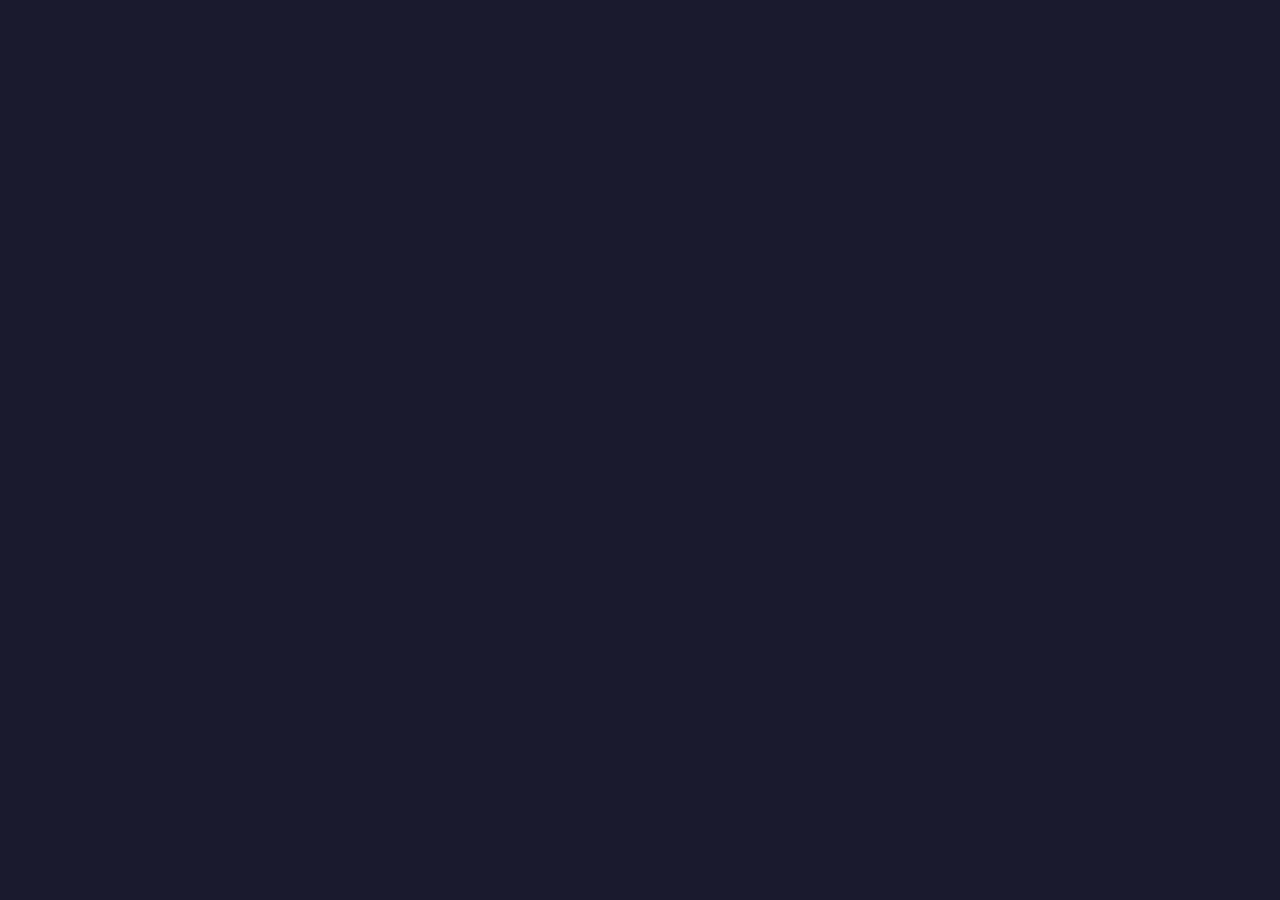
==== index.html @ 7ee39b15 "‘2026年10月20日更新'" ====
<!DOCTYPE html>
<html lang="en">
<head>
  <meta charset="UTF-8">
  <meta name="viewport" content="width=device-width, initial-scale=1.0">
  <link rel="icon" href="/webEditor/MoEditor.svg">
  <title>Model Editor</title>
  <style>
  body {
      padding: 0;
      margin: 0;
      position: relative;
      background: #1a1a2e;
  }
  #app {
      height:100vh;

  }

  #viewports, #three {
      width: 100%;
      position: absolute;
      top: 0;
      left: 0;
  }
  #three {
      height: 100%;
  }
  #viewports {
      height: calc(100% - 29px); /*减去顶部栏*/
      z-index: 1;
  }
  </style>
  <script type="module" crossorigin src="/webEditor/assets/index-D2Rke8pM.js"></script>
  <link rel="stylesheet" crossorigin href="/webEditor/assets/index-B8iWZ0Uj.css">
</head>
<body>
  <!--<canvas id="three"></canvas>-->
  <div id="app">
      <div id="viewports"></div>
  </div>

</body>
</html>
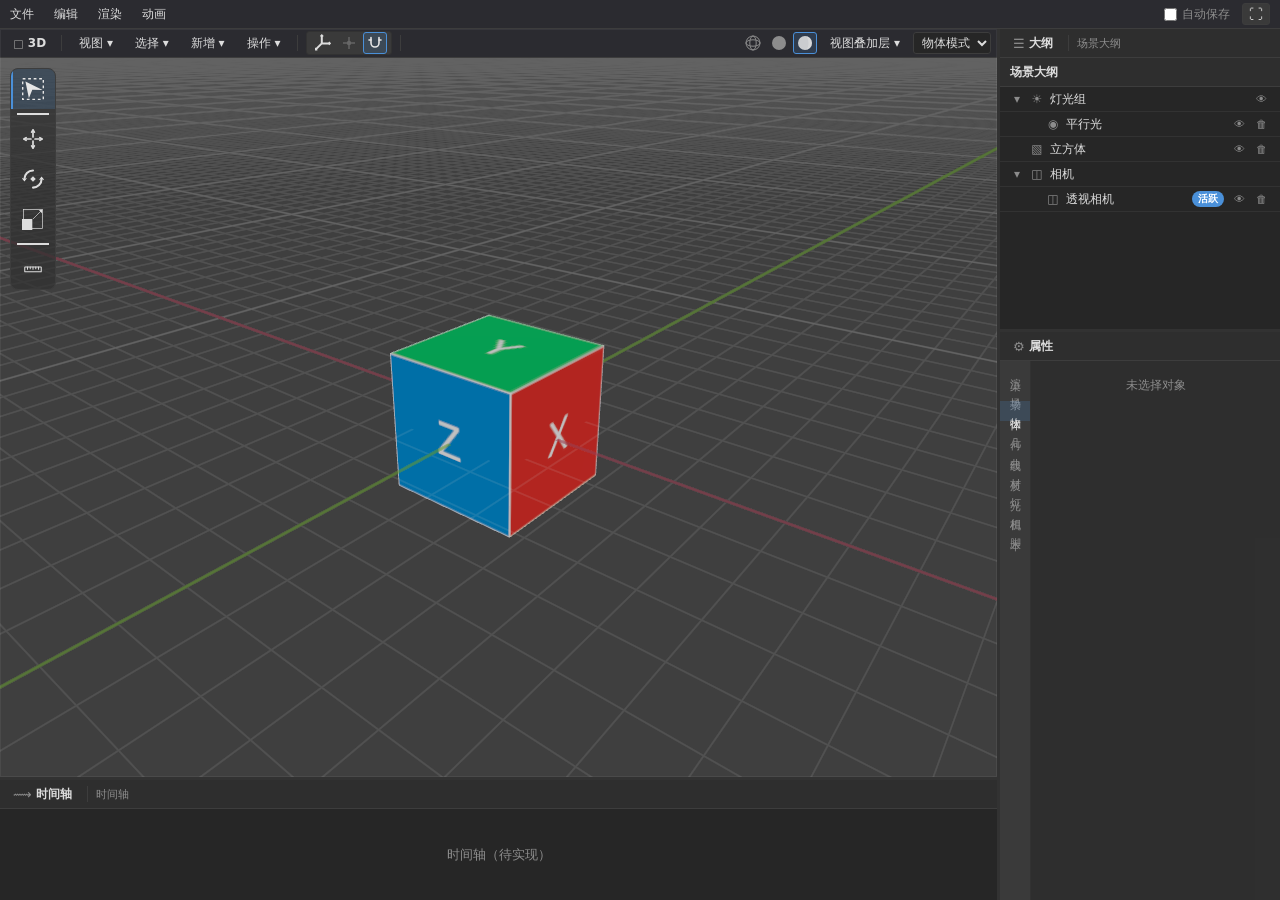
==== commit 0f799b6c: "'fix路径'" ====
--- a/index.html
+++ b/index.html
@@ -3,7 +3,7 @@
 <head>
   <meta charset="UTF-8">
   <meta name="viewport" content="width=device-width, initial-scale=1.0">
-  <link rel="icon" href="/webEditor/MoEditor.svg">
+  <link rel="icon" href="/MoEditor.svg">
   <title>Model Editor</title>
   <style>
   body {
@@ -32,8 +32,8 @@
   }
   </style> 
-  <script type="module" crossorigin src="/webEditor/assets/index-D2Rke8pM.js"></script>
-  <link rel="stylesheet" crossorigin href="/webEditor/assets/index-B8iWZ0Uj.css">
+  <script type="module" crossorigin src="/assets/index-BO4qCH4-.js"></script>
+  <link rel="stylesheet" crossorigin href="/assets/index-B8iWZ0Uj.css">
 </head>
 <body>
   <!--<canvas id="three"></canvas>-->
--- a/assets/index-B8iWZ0Uj.css
+++ b/assets/index-B8iWZ0Uj.css
@@ -0,0 +1 @@
+:root{--bg-primary: #1a1a2e;--bg-secondary: #16213e;--bg-panel: #0f3460;--text-primary: #eaeaea;--text-secondary: #a0a0a0;--accent: #e94560;--accent-hover: #ff6b6b;--border: #2a2a4a;--selected: #4a90e2}.layouts-panel-content:has(>me-view3d-panel){background:transparent;outline:1px solid rgba(255,255,255,.06);outline-offset:-1px}:root{--me-bg: #262626;--me-surface: #323232bb;--me-surface-2: #3a3a3a;--me-border: #323232;--me-border-strong: #3d3d3d;--me-gap-line: #ddd;--me-text: #ddd;--me-text-muted: #8c8c8c;--me-text-bright: #e6e6e6;--me-accent: #4a90d9;--me-accent-soft: rgba(74, 144, 217, .18);--me-font: system-ui, -apple-system, "Segoe UI", sans-serif;--me-radius: 3px}.fe_fileexplorer_hidden{display:none!important}.fe_fileexplorer_invisible{visibility:hidden}.fe_fileexplorer_disabled{filter:grayscale(95%);opacity:.6}.fe_fileexplorer_open_icon{background-image:url(fileexplorer_sprites.png);width:24px;height:24px;background-position:-48px -96px;image-rendering:pixelated}.fe_fileexplorer_wrap{position:relative;font-size:1em;user-select:none;-webkit-user-select:none;-moz-user-select:none;-ms-user-select:none;cursor:default;height:100%;min-height:9em}.fe_fileexplorer_wrap .fe_fileexplorer_operation_in_progress,.fe_fileexplorer_wrap .fe_fileexplorer_operation_in_progress button{cursor:progress}.fe_fileexplorer_wrap .fe_fileexplorer_dropzone_wrap{height:100%}.fe_fileexplorer_wrap .fe_fileexplorer_inner_wrap{border:1px solid #AAAAAA;color:#000;background-color:#fff;display:flex;flex-direction:column;height:100%;box-sizing:border-box}.fe_fileexplorer_wrap .fe_fileexplorer_inner_wrap.fe_fileexplorer_inner_wrap_focused{border:1px solid #0063B1}.fe_fileexplorer_wrap button::-moz-focus-inner{border:0}.fe_fileexplorer_wrap .fe_fileexplorer_toolbar{display:flex;margin-top:.4em;align-items:center}.fe_fileexplorer_wrap .fe_fileexplorer_navtools{display:flex;margin-left:5px;margin-right:.1em}.fe_fileexplorer_wrap .fe_fileexplorer_navtools button{padding:0;border:0 none;box-sizing:border-box;height:24px;background-color:transparent;outline:none;background-repeat:no-repeat;image-rendering:pixelated}.fe_fileexplorer_wrap .fe_fileexplorer_navtools button.fe_fileexplorer_disabled{opacity:.4}.fe_fileexplorer_wrap .fe_fileexplorer_navtool_back{background-image:url(fileexplorer_sprites.png);width:32px;background-position:-0px -0px}.fe_fileexplorer_wrap .fe_fileexplorer_navtool_forward{background-image:url(fileexplorer_sprites.png);width:32px;background-position:-64px -0px}.fe_fileexplorer_wrap .fe_fileexplorer_navtool_history{background-image:url(fileexplorer_sprites.png);width:18px;background-position:-84px -24px}.fe_fileexplorer_wrap .fe_fileexplorer_navtool_up{background-image:url(fileexplorer_sprites.png);width:24px;background-position:-0px -24px}.fe_fileexplorer_wrap .fe_fileexplorer_navtool_back:not(.fe_fileexplorer_disabled):hover,.fe_fileexplorer_wrap .fe_fileexplorer_navtool_back:not(.fe_fileexplorer_disabled):focus{background-image:url(fileexplorer_sprites.png);width:32px;background-position:-32px -0px}.fe_fileexplorer_wrap .fe_fileexplorer_navtool_forward:not(.fe_fileexplorer_disabled):hover,.fe_fileexplorer_wrap .fe_fileexplorer_navtool_forward:not(.fe_fileexplorer_disabled):focus{background-image:url(fileexplorer_sprites.png);width:32px;background-position:-96px -0px}.fe_fileexplorer_wrap .fe_fileexplorer_navtool_history:not(.fe_fileexplorer_disabled):hover,.fe_fileexplorer_wrap .fe_fileexplorer_navtool_history:not(.fe_fileexplorer_disabled):focus{background-image:url(fileexplorer_sprites.png);width:18px;background-position:-102px -24px}.fe_fileexplorer_wrap .fe_fileexplorer_navtool_up:not(.fe_fileexplorer_disabled):hover,.fe_fileexplorer_wrap .fe_fileexplorer_navtool_up:not(.fe_fileexplorer_disabled):focus{background-image:url(fileexplorer_sprites.png);width:24px;background-position:-24px -24px}.fe_fileexplorer_wrap .fe_fileexplorer_path_wrap{display:flex;flex:1;align-items:center;overflow:hidden;border:1px solid #D9D9D9;margin-right:12px}.fe_fileexplorer_wrap .fe_fileexplorer_path_icon{height:24px}.fe_fileexplorer_wrap .fe_fileexplorer_path_icon_inner{background-image:url(fileexplorer_sprites.png);width:24px;height:24px;margin-left:2px;margin-right:4px;background-position:-72px -96px;image-rendering:pixelated}.fe_fileexplorer_wrap .fe_fileexplorer_path_segments_scroll_wrap{flex:1;position:relative;overflow-x:scroll;box-sizing:border-box;scrollbar-width:none;-ms-overflow-style:none}.fe_fileexplorer_wrap .fe_fileexplorer_path_segments_scroll_wrap::-webkit-scrollbar{height:0px;background:transparent}.fe_fileexplorer_wrap .fe_fileexplorer_path_segments_wrap{display:flex;flex:1}.fe_fileexplorer_wrap .fe_fileexplorer_path_segments_wrap button{padding:.5em;border:1px solid transparent;box-sizing:border-box;line-height:1;background-color:transparent;outline:none;font-size:.75em;white-space:nowrap}.fe_fileexplorer_wrap .fe_fileexplorer_path_segments_wrap:after{content:"";padding-left:10%}.fe_fileexplorer_wrap .fe_fileexplorer_path_segment_wrap{display:flex;border:1px solid transparent;outline:none}.fe_fileexplorer_wrap .fe_fileexplorer_path_segment_wrap::-moz-focus-inner{border:0}.fe_fileexplorer_wrap .fe_fileexplorer_path_segment_wrap .fe_fileexplorer_path_opts{padding:0;background-repeat:no-repeat;background-image:url(fileexplorer_sprites.png);width:18px;background-position:-48px -24px;image-rendering:pixelated}.fe_fileexplorer_wrap .fe_fileexplorer_path_segment_wrap:hover{border:1px solid #CCE8FF;background-color:#e5f3ff}.fe_fileexplorer_wrap .fe_fileexplorer_path_segment_wrap:hover .fe_fileexplorer_path_opts{padding:0;border-left:1px solid #CCE8FF}.fe_fileexplorer_wrap .fe_fileexplorer_path_segment_wrap:focus,.fe_fileexplorer_wrap .fe_fileexplorer_path_segment_wrap.fe_fileexplorer_path_segment_wrap_focus{border:1px solid #99D1FF;background-color:#cce8ff}.fe_fileexplorer_wrap .fe_fileexplorer_path_segment_wrap:focus .fe_fileexplorer_path_opts,.fe_fileexplorer_wrap .fe_fileexplorer_path_segment_wrap.fe_fileexplorer_path_segment_wrap_focus .fe_fileexplorer_path_opts{border-left:1px solid #99D1FF}.fe_fileexplorer_wrap .fe_fileexplorer_path_segment_wrap.fe_fileexplorer_path_segment_wrap_down .fe_fileexplorer_path_name{padding:calc(.5em + 1px) calc(.5em - 1px) calc(.5em - 1px) calc(.5em + 1px)}.fe_fileexplorer_wrap .fe_fileexplorer_path_segment_wrap.fe_fileexplorer_path_segment_wrap_down .fe_fileexplorer_path_opts{background-image:url(fileexplorer_sprites.png);background-position:-84px -24px}.fe_fileexplorer_wrap .fe_fileexplorer_path_segment_wrap.fe_fileexplorer_drag_hover{border:1px solid #99D1FF;background-color:#cce8ff}.fe_fileexplorer_wrap .fe_fileexplorer_body_wrap_outer{flex:1;display:flex;margin-top:.3em;overflow:hidden;position:relative}.fe_fileexplorer_wrap .fe_fileexplorer_body_wrap{display:flex;align-items:stretch;overflow:hidden;min-height:5em;width:100%;height:100%}.fe_fileexplorer_wrap .fe_fileexplorer_folder_tools_scroll_wrap{padding:.4em 10px;border-right:1px solid #CCE8FF;overflow-y:scroll;box-sizing:border-box;scrollbar-width:none;-ms-overflow-style:none;position:relative}.fe_fileexplorer_wrap .fe_fileexplorer_folder_tools_scroll_wrap::-webkit-scrollbar{width:0px;background:transparent}.fe_fileexplorer_wrap .fe_fileexplorer_folder_tools{display:flex;flex-direction:column}.fe_fileexplorer_wrap .fe_fileexplorer_folder_tools button{margin-bottom:.3em;border:1px solid transparent;box-sizing:border-box;padding:4px;width:34px;height:34px;background-color:transparent;outline:none}.fe_fileexplorer_wrap .fe_fileexplorer_folder_tools button:before{display:block;width:24px;height:24px;content:"";background-repeat:no-repeat;image-rendering:pixelated}.fe_fileexplorer_wrap .fe_fileexplorer_folder_tools button:not(.fe_fileexplorer_disabled):hover,.fe_fileexplorer_wrap .fe_fileexplorer_folder_tools button:not(.fe_fileexplorer_disabled):focus{border:1px solid #99D1FF;background-color:#e5f3ff}.fe_fileexplorer_wrap .fe_fileexplorer_folder_tool_separator{margin:0 -.1em .3em;border-top:1px solid #DFE7F0}.fe_fileexplorer_wrap .fe_fileexplorer_folder_tool_new_folder:before{background-image:url(fileexplorer_sprites.png);background-position:-24px -144px}.fe_fileexplorer_wrap .fe_fileexplorer_folder_tool_new_file:before{background-image:url(fileexplorer_sprites.png);background-position:-0px -144px}.fe_fileexplorer_wrap .fe_fileexplorer_folder_tool_upload:before{background-image:url(fileexplorer_sprites.png);background-position:-96px -144px}.fe_fileexplorer_wrap .fe_fileexplorer_folder_tool_download:before{background-image:url(fileexplorer_sprites.png);background-position:-96px -120px}.fe_fileexplorer_wrap .fe_fileexplorer_folder_tool_copy:before{background-image:url(fileexplorer_sprites.png);background-position:-24px -120px}.fe_fileexplorer_wrap .fe_fileexplorer_folder_tool_paste:before{background-image:url(fileexplorer_sprites.png);background-position:-48px -144px}.fe_fileexplorer_wrap .fe_fileexplorer_folder_tool_cut:before{background-image:url(fileexplorer_sprites.png);background-position:-48px -120px}.fe_fileexplorer_wrap .fe_fileexplorer_folder_tool_delete:before{background-image:url(fileexplorer_sprites.png);background-position:-72px -120px}.fe_fileexplorer_wrap .fe_fileexplorer_folder_tool_item_checkboxes:before{background-image:url(fileexplorer_sprites.png);background-position:-72px -144px}.fe_fileexplorer_wrap .fe_fileexplorer_show_item_checkboxes .fe_fileexplorer_folder_tool_item_checkboxes:before{background-image:url(fileexplorer_sprites.png);background-position:-0px -120px}.fe_fileexplorer_wrap .fe_fileexplorer_items_scroll_wrap{flex:1;overflow-y:auto;box-sizing:border-box;outline:none;position:relative}.fe_fileexplorer_wrap .fe_fileexplorer_items_scroll_wrap::-moz-focus-inner{border:0}.fe_fileexplorer_wrap .fe_fileexplorer_items_scroll_wrap_inner{position:relative;min-height:100%}.fe_fileexplorer_wrap .fe_fileexplorer_items_message_wrap{padding:1.5em 1em 1em;color:#6d6d6d;font-size:.75em;text-align:center}.fe_fileexplorer_wrap .fe_fileexplorer_items_wrap{display:flex;flex-wrap:wrap;padding:.3em 12px .2em 4px}.fe_fileexplorer_wrap .fe_fileexplorer_item_wrap{margin-left:.56em;margin-bottom:1px;width:4.7em;box-sizing:border-box;text-align:center;overflow:hidden}.fe_fileexplorer_wrap .fe_fileexplorer_item_wrap_inner{position:relative;border:1px solid transparent;padding:.1em .3em;outline:none}.fe_fileexplorer_wrap .fe_fileexplorer_item_wrap_inner::-moz-focus-inner{border:0}.fe_fileexplorer_wrap .fe_fileexplorer_item_wrap_inner:hover{background-color:#e5f3ff;border-color:#e5f3ff}.fe_fileexplorer_wrap .fe_fileexplorer_inner_wrap:not(.fe_fileexplorer_inner_wrap_focused) .fe_fileexplorer_item_selected .fe_fileexplorer_item_wrap_inner{background-color:#d9d9d9;border-color:#d9d9d9}.fe_fileexplorer_wrap .fe_fileexplorer_inner_wrap:not(.fe_fileexplorer_inner_wrap_focused) .fe_fileexplorer_item_selected .fe_fileexplorer_item_wrap_inner:hover{background-color:#e5f3ff;border-color:#99d1ff}.fe_fileexplorer_wrap .fe_fileexplorer_inner_wrap.fe_fileexplorer_inner_wrap_focused .fe_fileexplorer_items_wrap:not(.fe_fileexplorer_items_focus) .fe_fileexplorer_item_selected .fe_fileexplorer_item_wrap_inner{background-color:#d9d9d9;border-color:#d9d9d9}.fe_fileexplorer_wrap .fe_fileexplorer_inner_wrap.fe_fileexplorer_inner_wrap_focused .fe_fileexplorer_items_wrap:not(.fe_fileexplorer_items_focus) .fe_fileexplorer_item_wrap_inner:hover{background-color:#e5f3ff;border-color:#99d1ff}.fe_fileexplorer_wrap .fe_fileexplorer_inner_wrap.fe_fileexplorer_inner_wrap_focused .fe_fileexplorer_items_wrap.fe_fileexplorer_items_selecting .fe_fileexplorer_item_wrap_inner{background-color:transparent}.fe_fileexplorer_wrap .fe_fileexplorer_inner_wrap.fe_fileexplorer_inner_wrap_focused .fe_fileexplorer_items_wrap.fe_fileexplorer_items_focus .fe_fileexplorer_item_selected .fe_fileexplorer_item_wrap_inner{background-color:#cde8ff}.fe_fileexplorer_wrap .fe_fileexplorer_inner_wrap.fe_fileexplorer_inner_wrap_focused .fe_fileexplorer_items_wrap.fe_fileexplorer_items_focus .fe_fileexplorer_item_selected .fe_fileexplorer_item_wrap_inner:hover{border-color:#99d1ff}.fe_fileexplorer_wrap .fe_fileexplorer_inner_wrap.fe_fileexplorer_inner_wrap_focused .fe_fileexplorer_items_wrap.fe_fileexplorer_items_focus .fe_fileexplorer_item_selected.fe_fileexplorer_item_focused .fe_fileexplorer_item_wrap_inner{background-color:#cce8ff}.fe_fileexplorer_wrap .fe_fileexplorer_inner_wrap.fe_fileexplorer_inner_wrap_focused .fe_fileexplorer_items_wrap.fe_fileexplorer_items_focus .fe_fileexplorer_item_focused .fe_fileexplorer_item_wrap_inner{border-color:#99d1ff}.fe_fileexplorer_wrap .fe_fileexplorer_inner_wrap .fe_fileexplorer_items_wrap .fe_fileexplorer_item_wrap.fe_fileexplorer_drag_hover .fe_fileexplorer_item_wrap_inner{background-color:#cde8ff}.fe_fileexplorer_wrap .fe_fileexplorer_item_checkbox{position:absolute;left:0;top:0;margin:2px;z-index:1;display:none;padding:initial;border:initial;transform:none}.fe_fileexplorer_wrap .fe_fileexplorer_show_item_checkboxes .fe_fileexplorer_item_wrap_inner:hover .fe_fileexplorer_item_checkbox,.fe_fileexplorer_wrap .fe_fileexplorer_show_item_checkboxes .fe_fileexplorer_item_selected .fe_fileexplorer_item_checkbox{display:block}.fe_fileexplorer_wrap .fe_fileexplorer_item_icon{width:48px;height:48px;margin-left:auto;margin-right:auto;background-repeat:no-repeat;position:relative}.fe_fileexplorer_wrap .fe_fileexplorer_item_icon_img{width:auto}.fe_fileexplorer_wrap .fe_fileexplorer_item_icon img{position:absolute;bottom:2px;left:50%;transform:translate(-50%);max-width:100%;max-height:calc(100% - 2px);-webkit-box-shadow:1px 1px 1px 0px rgba(0,0,0,.15);-moz-box-shadow:1px 1px 1px 0px rgba(0,0,0,.15);box-shadow:1px 1px 1px #00000026}.fe_fileexplorer_wrap .fe_fileexplorer_item_text{margin-top:.1em;font-size:.75em;text-overflow:ellipsis;display:-webkit-box;-webkit-line-clamp:4;-webkit-box-orient:vertical;word-wrap:break-word;overflow:hidden}.fe_fileexplorer_wrap .fe_fileexplorer_item_text.fe_fileexplorer_invisible{color:transparent}.fe_fileexplorer_wrap .fe_fileexplorer_item_icon_folder{background-image:url(fileexplorer_sprites.png);background-position:-48px -48px;image-rendering:pixelated}.fe_fileexplorer_wrap .fe_fileexplorer_item_icon_file{background-image:url(fileexplorer_sprites.png);background-position:-0px -48px;image-rendering:pixelated}.fe_fileexplorer_wrap .fe_fileexplorer_item_icon_file:not(.fe_fileexplorer_item_icon_file_no_ext):after{position:absolute;bottom:10px;left:0;box-sizing:border-box;content:attr(data-ext);color:#fff;font-size:11px;padding:1px 3px;width:36px;overflow:hidden;white-space:nowrap;background-color:#888;text-transform:uppercase}.fe_fileexplorer_wrap .fe_fileexplorer_item_icon_file:not(.fe_fileexplorer_item_icon_file_no_ext).fe_fileexplorer_item_icon_ext_a:after{background-color:#f03c3c}.fe_fileexplorer_wrap .fe_fileexplorer_item_icon_file:not(.fe_fileexplorer_item_icon_file_no_ext).fe_fileexplorer_item_icon_ext_b:after{background-color:#f05a3c}.fe_fileexplorer_wrap .fe_fileexplorer_item_icon_file:not(.fe_fileexplorer_item_icon_file_no_ext).fe_fileexplorer_item_icon_ext_c:after{background-color:#f0783c}.fe_fileexplorer_wrap .fe_fileexplorer_item_icon_file:not(.fe_fileexplorer_item_icon_file_no_ext).fe_fileexplorer_item_icon_ext_d:after{background-color:#f0963c}.fe_fileexplorer_wrap .fe_fileexplorer_item_icon_file:not(.fe_fileexplorer_item_icon_file_no_ext).fe_fileexplorer_item_icon_ext_e:after{background-color:#e0862b}.fe_fileexplorer_wrap .fe_fileexplorer_item_icon_file:not(.fe_fileexplorer_item_icon_file_no_ext).fe_fileexplorer_item_icon_ext_f:after{background-color:#dca12b}.fe_fileexplorer_wrap .fe_fileexplorer_item_icon_file:not(.fe_fileexplorer_item_icon_file_no_ext).fe_fileexplorer_item_icon_ext_g:after{background-color:#c7ab1e}.fe_fileexplorer_wrap .fe_fileexplorer_item_icon_file:not(.fe_fileexplorer_item_icon_file_no_ext).fe_fileexplorer_item_icon_ext_h:after{background-color:#c7c71e}.fe_fileexplorer_wrap .fe_fileexplorer_item_icon_file:not(.fe_fileexplorer_item_icon_file_no_ext).fe_fileexplorer_item_icon_ext_i:after{background-color:#abc71e}.fe_fileexplorer_wrap .fe_fileexplorer_item_icon_file:not(.fe_fileexplorer_item_icon_file_no_ext).fe_fileexplorer_item_icon_ext_j:after{background-color:#8fc71e}.fe_fileexplorer_wrap .fe_fileexplorer_item_icon_file:not(.fe_fileexplorer_item_icon_file_no_ext).fe_fileexplorer_item_icon_ext_k:after{background-color:#72c71e}.fe_fileexplorer_wrap .fe_fileexplorer_item_icon_file:not(.fe_fileexplorer_item_icon_file_no_ext).fe_fileexplorer_item_icon_ext_l:after{background-color:#56c71e}.fe_fileexplorer_wrap .fe_fileexplorer_item_icon_file:not(.fe_fileexplorer_item_icon_file_no_ext).fe_fileexplorer_item_icon_ext_m:after{background-color:#3ac71e}.fe_fileexplorer_wrap .fe_fileexplorer_item_icon_file:not(.fe_fileexplorer_item_icon_file_no_ext).fe_fileexplorer_item_icon_ext_n:after{background-color:#1ec71e}.fe_fileexplorer_wrap .fe_fileexplorer_item_icon_file:not(.fe_fileexplorer_item_icon_file_no_ext).fe_fileexplorer_item_icon_ext_o:after{background-color:#1ec73a}.fe_fileexplorer_wrap .fe_fileexplorer_item_icon_file:not(.fe_fileexplorer_item_icon_file_no_ext).fe_fileexplorer_item_icon_ext_p:after{background-color:#1ec756}.fe_fileexplorer_wrap .fe_fileexplorer_item_icon_file:not(.fe_fileexplorer_item_icon_file_no_ext).fe_fileexplorer_item_icon_ext_q:after{background-color:#1ec78f}.fe_fileexplorer_wrap .fe_fileexplorer_item_icon_file:not(.fe_fileexplorer_item_icon_file_no_ext).fe_fileexplorer_item_icon_ext_r:after{background-color:#1ec7ab}.fe_fileexplorer_wrap .fe_fileexplorer_item_icon_file:not(.fe_fileexplorer_item_icon_file_no_ext).fe_fileexplorer_item_icon_ext_s:after{background-color:#1ec7c7}.fe_fileexplorer_wrap .fe_fileexplorer_item_icon_file:not(.fe_fileexplorer_item_icon_file_no_ext).fe_fileexplorer_item_icon_ext_t:after{background-color:#1eabc7}.fe_fileexplorer_wrap .fe_fileexplorer_item_icon_file:not(.fe_fileexplorer_item_icon_file_no_ext).fe_fileexplorer_item_icon_ext_u:after{background-color:#1e8fc7}.fe_fileexplorer_wrap .fe_fileexplorer_item_icon_file:not(.fe_fileexplorer_item_icon_file_no_ext).fe_fileexplorer_item_icon_ext_v:after{background-color:#1e72c7}.fe_fileexplorer_wrap .fe_fileexplorer_item_icon_file:not(.fe_fileexplorer_item_icon_file_no_ext).fe_fileexplorer_item_icon_ext_w:after{background-color:#3c78f0}.fe_fileexplorer_wrap .fe_fileexplorer_item_icon_file:not(.fe_fileexplorer_item_icon_file_no_ext).fe_fileexplorer_item_icon_ext_x:after{background-color:#3c5af0}.fe_fileexplorer_wrap .fe_fileexplorer_item_icon_file:not(.fe_fileexplorer_item_icon_file_no_ext).fe_fileexplorer_item_icon_ext_y:after{background-color:#3c3cf0}.fe_fileexplorer_wrap .fe_fileexplorer_item_icon_file:not(.fe_fileexplorer_item_icon_file_no_ext).fe_fileexplorer_item_icon_ext_z:after{background-color:#5a3cf0}.fe_fileexplorer_wrap .fe_fileexplorer_item_icon_file:not(.fe_fileexplorer_item_icon_file_no_ext).fe_fileexplorer_item_icon_ext_0:after{background-color:#783cf0}.fe_fileexplorer_wrap .fe_fileexplorer_item_icon_file:not(.fe_fileexplorer_item_icon_file_no_ext).fe_fileexplorer_item_icon_ext_1:after{background-color:#963cf0}.fe_fileexplorer_wrap .fe_fileexplorer_item_icon_file:not(.fe_fileexplorer_item_icon_file_no_ext).fe_fileexplorer_item_icon_ext_2:after{background-color:#b43cf0}.fe_fileexplorer_wrap .fe_fileexplorer_item_icon_file:not(.fe_fileexplorer_item_icon_file_no_ext).fe_fileexplorer_item_icon_ext_3:after{background-color:#d23cf0}.fe_fileexplorer_wrap .fe_fileexplorer_item_icon_file:not(.fe_fileexplorer_item_icon_file_no_ext).fe_fileexplorer_item_icon_ext_4:after{background-color:#f03cf0}.fe_fileexplorer_wrap .fe_fileexplorer_item_icon_file:not(.fe_fileexplorer_item_icon_file_no_ext).fe_fileexplorer_item_icon_ext_5:after{background-color:#f03cd2}.fe_fileexplorer_wrap .fe_fileexplorer_item_icon_file:not(.fe_fileexplorer_item_icon_file_no_ext).fe_fileexplorer_item_icon_ext_6:after{background-color:#f03cb4}.fe_fileexplorer_wrap .fe_fileexplorer_item_icon_file:not(.fe_fileexplorer_item_icon_file_no_ext).fe_fileexplorer_item_icon_ext_7:after{background-color:#f03c96}.fe_fileexplorer_wrap .fe_fileexplorer_item_icon_file:not(.fe_fileexplorer_item_icon_file_no_ext).fe_fileexplorer_item_icon_ext_8:after{background-color:#f03c78}.fe_fileexplorer_wrap .fe_fileexplorer_item_icon_file:not(.fe_fileexplorer_item_icon_file_no_ext).fe_fileexplorer_item_icon_ext_9:after{background-color:#f03c5a}.fe_fileexplorer_wrap .fe_fileexplorer_items_clipboard_overlay_paste_wrap{position:absolute;left:53px;top:0;width:calc(100% - 53px);height:100%;pointer-events:none;z-index:2}.fe_fileexplorer_wrap .fe_fileexplorer_items_clipboard_overlay_paste_wrap.fe_fileexplorer_items_show_clipboard_overlay_paste{height:200px;max-height:75%}.fe_fileexplorer_wrap .fe_fileexplorer_items_clipboard_overlay_paste_inner_wrap{position:relative;height:100%}.fe_fileexplorer_wrap .fe_fileexplorer_items_clipboard_overlay_paste_text_wrap{position:absolute;left:0;top:0;width:100%;height:100%;box-sizing:border-box;background-color:#fffffff2;border:2px dashed #AAAAAA;-webkit-box-shadow:2px 3px 5px 0px rgba(0,0,0,.15);-moz-box-shadow:2px 3px 5px 0px rgba(0,0,0,.15);box-shadow:2px 3px 5px #00000026}.fe_fileexplorer_wrap .fe_fileexplorer_items_clipboard_overlay_paste_wrap:hover .fe_fileexplorer_items_clipboard_overlay_paste_text_wrap,.fe_fileexplorer_wrap .fe_fileexplorer_items_clipboard_overlay_paste_wrap_focus .fe_fileexplorer_items_clipboard_overlay_paste_text_wrap{border-color:#3298fe}.fe_fileexplorer_wrap .fe_fileexplorer_items_clipboard_overlay_paste_wrap:not(.fe_fileexplorer_items_show_clipboard_overlay_paste) .fe_fileexplorer_items_clipboard_overlay_paste_text_wrap{display:none}.fe_fileexplorer_wrap .fe_fileexplorer_items_clipboard_overlay_paste_text{position:absolute;left:50%;top:50%;color:#888;transform:translate(-50%,-50%);text-align:center}.fe_fileexplorer_wrap .fe_fileexplorer_items_clipboard_overlay_paste_text_big{font-size:2em;margin-bottom:.3em}.fe_fileexplorer_wrap .fe_fileexplorer_items_clipboard_overlay_paste_text_small{font-size:.75em}.fe_fileexplorer_wrap .fe_fileexplorer_items_clipboard_overlay{position:absolute;left:0;top:-10px;width:100%;height:calc(100% + 10px);margin:0;border:0 none;padding:0;color:transparent;background-color:transparent;text-shadow:0px 0px 0px transparent;caret-color:transparent;cursor:default;resize:none;box-sizing:border-box;scrollbar-width:none;-ms-overflow-style:none;text-align:center;outline:none;font-size:1px;line-height:1}.fe_fileexplorer_wrap .fe_fileexplorer_items_clipboard_overlay::-webkit-scrollbar{width:0px;height:0px;background:transparent}.fe_fileexplorer_wrap .fe_fileexplorer_items_clipboard_overlay_paste_wrap.fe_fileexplorer_items_clipboard_contextmenu .fe_fileexplorer_items_clipboard_overlay,.fe_fileexplorer_wrap .fe_fileexplorer_items_clipboard_overlay_paste_wrap.fe_fileexplorer_items_show_clipboard_overlay_paste .fe_fileexplorer_items_clipboard_overlay{pointer-events:auto}.fe_fileexplorer_wrap .fe_fileexplorer_select_box{position:absolute;box-sizing:border-box;border:1px solid #0078D7;background-color:#0078d754}.fe_fileexplorer_wrap .fe_fileexplorer_statusbar_wrap{display:flex;white-space:nowrap;font-size:.75em;color:#14273e}.fe_fileexplorer_wrap .fe_fileexplorer_statusbar_wrap.fe_fileexplorer_statusbar_wrap_multiline{display:block}.fe_fileexplorer_wrap .fe_fileexplorer_statusbar_text_wrap{display:flex;margin-left:15px;margin-right:12px;padding-top:.3em;padding-bottom:.3em;overflow:hidden;flex:1;line-height:1.1}.fe_fileexplorer_wrap .fe_fileexplorer_statusbar_text_segment_wrap{padding-right:1em;border-right:1px solid #F0F0F0;margin-right:1em}.fe_fileexplorer_wrap .fe_fileexplorer_statusbar_text_segment_wrap_last{padding-right:0;border-right:0 none;margin-right:0;overflow:hidden;text-overflow:ellipsis}.fe_fileexplorer_wrap .fe_fileexplorer_statusbar_measure_em_size{display:inline-block;position:fixed;left:-9999px;width:1em;height:1em}.fe_fileexplorer_wrap .fe_fileexplorer_action_wrap{display:flex}.fe_fileexplorer_wrap .fe_fileexplorer_action_progress_wrap{display:flex;padding-top:.3em;padding-bottom:.3em;overflow:hidden}.fe_fileexplorer_wrap .fe_fileexplorer_action_progress_msg_wrap{margin-left:1em;border-left:1px solid #F0F0F0;padding-left:1em;overflow:hidden;text-overflow:ellipsis;line-height:1.1}.fe_fileexplorer_wrap .fe_fileexplorer_action_progress_msg_wrap_last{margin-right:.4em}.fe_fileexplorer_wrap .fe_fileexplorer_action_progress_cancel_wrap{padding-left:.6em;padding-right:.6em;line-height:1.1}.fe_fileexplorer_wrap .fe_fileexplorer_action_progress_cancel_wrap:after{content:"×";font-weight:700;outline:none}.fe_fileexplorer_wrap .fe_fileexplorer_action_progress_cancel_wrap:hover:after,.fe_fileexplorer_wrap .fe_fileexplorer_action_progress_cancel_wrap:focus:after{color:#e81123}.fe_fileexplorer_wrap .fe_fileexplorer_statusbar_wrap.fe_fileexplorer_statusbar_wrap_multiline .fe_fileexplorer_action_progress_wrap{width:100%}.fe_fileexplorer_wrap .fe_fileexplorer_statusbar_wrap.fe_fileexplorer_statusbar_wrap_multiline .fe_fileexplorer_action_progress_msg_wrap:first-child{margin-left:15px;border-left:0 none;padding-left:0}.fe_fileexplorer_wrap .fe_fileexplorer_statusbar_wrap.fe_fileexplorer_statusbar_wrap_multiline .fe_fileexplorer_action_progress_msg_wrap_last{flex-grow:1}@font-face{font-family:fe_fileexplorer_actions;src:url(fileexplorer_actions.woff?20200530-01) format("woff");font-weight:400;font-style:normal;font-display:block}.fe_fileexplorer_wrap .fe_fileexplorer_action_progress_msg_icon{font-family:fe_fileexplorer_actions!important;speak:none;font-weight:400;font-variant:normal;text-transform:none;-webkit-font-smoothing:antialiased;-moz-osx-font-smoothing:grayscale;line-height:1}.fe_fileexplorer_wrap .fe_fileexplorer_action_progress_msg_icon.fe_fileexplorer_action_progress_msg_icon_uploads_in_progress:before{content:""}.fe_fileexplorer_wrap .fe_fileexplorer_action_progress_msg_icon.fe_fileexplorer_action_progress_msg_icon_queued:before{content:""}.fe_fileexplorer_wrap .fe_fileexplorer_action_progress_msg_icon.fe_fileexplorer_action_progress_msg_icon_done:before{content:""}.fe_fileexplorer_wrap .fe_fileexplorer_action_progress_msg_icon.fe_fileexplorer_action_progress_msg_icon_errors:before{content:""}.fe_fileexplorer_popup_wrap{position:absolute;left:-9999px;max-height:33vh;overflow:hidden;overflow-y:auto;border:1px solid #A0A0A0;background-color:#f2f2f2;min-width:11em;max-width:17em;z-index:100;-webkit-box-shadow:5px 5px 4px -3px rgba(0,0,0,.57);-moz-box-shadow:5px 5px 4px -3px rgba(0,0,0,.57);box-shadow:5px 5px 4px -3px #00000091;font-size:1em;user-select:none;-webkit-user-select:none;-moz-user-select:none;-ms-user-select:none;cursor:default;outline:none}.fe_fileexplorer_popup_wrap .fe_fileexplorer_popup_inner_wrap{position:relative;padding:2px}.fe_fileexplorer_popup_wrap .fe_fileexplorer_popup_item_split{margin-left:34px;margin-top:.1em;border-top:1px solid #D7D7D7;padding-top:.1em}.fe_fileexplorer_popup_wrap .fe_fileexplorer_popup_item_wrap{display:flex;align-items:center;box-sizing:border-box;outline:none}.fe_fileexplorer_popup_wrap .fe_fileexplorer_popup_item_wrap:focus{background-color:#c3def5}.fe_fileexplorer_popup_wrap .fe_fileexplorer_popup_item_icon{height:24px;image-rendering:pixelated}.fe_fileexplorer_popup_wrap .fe_fileexplorer_popup_item_icon_inner{width:24px;height:24px;margin-left:5px;margin-right:5px}.fe_fileexplorer_popup_wrap .fe_fileexplorer_popup_item_text{overflow:hidden;text-overflow:ellipsis;font-size:.75em;line-height:1;white-space:nowrap;padding:.5em .3em}.fe_fileexplorer_popup_wrap .fe_fileexplorer_popup_item_text.fe_fileexplorer_popup_item_active{font-weight:700}.fe_fileexplorer_popup_wrap .fe_fileexplorer_popup_item_wrap.fe_fileexplorer_popup_item_disabled:focus{background-color:#e5e5e5}.fe_fileexplorer_popup_wrap .fe_fileexplorer_popup_item_wrap.fe_fileexplorer_popup_item_disabled .fe_fileexplorer_popup_item_text{color:#6d6d6d}.fe_fileexplorer_popup_wrap .fe_fileexplorer_popup_item_wrap.fe_fileexplorer_popup_item_disabled .fe_fileexplorer_popup_item_icon_inner{filter:grayscale(95%);opacity:.9}.fe_fileexplorer_popup_wrap .fe_fileexplorer_popup_item_wrap:focus .fe_fileexplorer_popup_item_icon_back{background-image:url(fileexplorer_sprites.png);background-position:-96px -48px}.fe_fileexplorer_popup_wrap .fe_fileexplorer_popup_item_wrap:focus .fe_fileexplorer_popup_item_icon_forward{background-image:url(fileexplorer_sprites.png);background-position:-24px -96px}.fe_fileexplorer_popup_wrap .fe_fileexplorer_popup_item_icon_check{background-image:url(fileexplorer_sprites.png);background-position:-0px -96px}.fe_fileexplorer_popup_wrap .fe_fileexplorer_popup_item_icon_folder{background-image:url(fileexplorer_sprites.png);background-position:-96px -96px}.fe_fileexplorer_textarea{position:absolute;resize:none;border:1px solid #000000;padding:1px;font-family:inherit;font-size:.75em;overflow-y:auto;box-sizing:border-box;scrollbar-width:none;-ms-overflow-style:none;text-align:center;outline:none;z-index:2}.fe_fileexplorer_textarea::-webkit-scrollbar{width:0px;height:0px;background:transparent}.fe_fileexplorer_textarea[readonly]{color:#666}.fe_fileexplorer_floating_drag_icon_wrap{position:fixed;left:-9999px;padding:1.5em;pointer-events:none;border:1px solid rgba(151,220,252,.4);background-image:linear-gradient(#e3f5fc66,#bde7fc66);z-index:100;-webkit-box-shadow:5px 5px 4px -3px rgba(0,0,0,.3);-moz-box-shadow:5px 5px 4px -3px rgba(0,0,0,.3);box-shadow:5px 5px 4px -3px #0000004d;user-select:none;-webkit-user-select:none;-moz-user-select:none;-ms-user-select:none}.fe_fileexplorer_floating_drag_icon_wrap .fe_fileexplorer_floating_drag_icon_wrap_inner{position:relative;width:48px;height:48px;overflow:hidden}.fe_fileexplorer_floating_drag_icon_wrap .fe_fileexplorer_item_icon{width:48px;height:48px;background-repeat:no-repeat;position:relative;opacity:.82;image-rendering:pixelated}.fe_fileexplorer_floating_drag_icon_wrap .fe_fileexplorer_item_icon_folder{background-image:url(fileexplorer_sprites.png);background-position:-48px -48px;image-rendering:pixelated}.fe_fileexplorer_floating_drag_icon_wrap .fe_fileexplorer_item_icon_file{background-image:url(fileexplorer_sprites.png);background-position:-0px -48px;image-rendering:pixelated}.fe_fileexplorer_floating_drag_icon_wrap .fe_fileexplorer_floating_drag_icon_wrap_inner[data-numitems]:after{position:absolute;left:50%;top:50%;transform:translate(-50%,-30%);padding:.1em .3em;font-size:.75em;background-color:#0074cc;border:1px solid #FFFFFF;color:#fff;content:attr(data-numitems)}.fe_fileexplorer_download_iframe_wrap{position:fixed;left:-9999px;border:0 none;width:1px;height:1px}@media (pointer: coarse){.fe_fileexplorer_wrap .fe_fileexplorer_item_wrap{margin-top:.1em;margin-bottom:.1em}.fe_fileexplorer_wrap .fe_fileexplorer_show_item_checkboxes .fe_fileexplorer_item_checkbox{display:block}.fe_fileexplorer_wrap .fe_fileexplorer_item_wrap_inner:hover{background-color:transparent;border-color:transparent}.fe_fileexplorer_wrap .fe_fileexplorer_inner_wrap:not(.fe_fileexplorer_inner_wrap_focused) .fe_fileexplorer_item_selected .fe_fileexplorer_item_wrap_inner:hover{background-color:transparent;border-color:transparent}.fe_fileexplorer_wrap .fe_fileexplorer_inner_wrap.fe_fileexplorer_inner_wrap_focused .fe_fileexplorer_items_wrap:not(.fe_fileexplorer_items_focus) .fe_fileexplorer_item_wrap_inner:hover{background-color:transparent;border-color:transparent}}:root{--a83-bg: #262626;--a83-surface: #323232;--a83-border: #323232;--a83-border-strong: #3d3d3d;--a83-text: #c8c8c8;--a83-text-muted: #8c8c8c;--a83-accent: #e6e6e6;--a83-overlay: rgba(74, 144, 226, .12);--a83-highlight: rgba(74, 144, 226, .9);--a83-font: system-ui, -apple-system, sans-serif;--a83-radius-sm: 2px}.layouts-divider{background:var(--a83-border);transition:background .12s ease}.layouts-divider[data-active]:hover{background:var(--a83-border-strong)}.layouts-tab:focus-visible,.layouts-divider[data-active]:focus-visible{outline:2px solid var(--a83-accent);outline-offset:-2px}@media (prefers-reduced-motion: reduce){.layouts-divider{transition:none}}.layouts-tabbar{background:var(--a83-surface);border-bottom:1px solid var(--a83-border);font-family:var(--a83-font)}.layouts-tab{padding:5px 14px;font:inherit;font-size:12px;color:var(--a83-text-muted);background:transparent;border:none;border-right:1px solid var(--a83-border);cursor:pointer}.layouts-tab[data-state=active]{color:var(--a83-text);background:var(--a83-bg);border-right-color:transparent;box-shadow:0 1px 0 var(--a83-bg)}.layouts-tab:has(+.layouts-tab[data-state=active]){border-right-color:transparent}.layouts-group[data-dragging]{outline:1px dashed var(--a83-highlight);outline-offset:-1px}.layouts-panel-content{background:var(--a83-bg);color:var(--a83-text-muted)}.layouts-drop-overlay{background:var(--a83-overlay);border:1px dashed var(--a83-highlight);border-radius:var(--a83-radius-sm)}
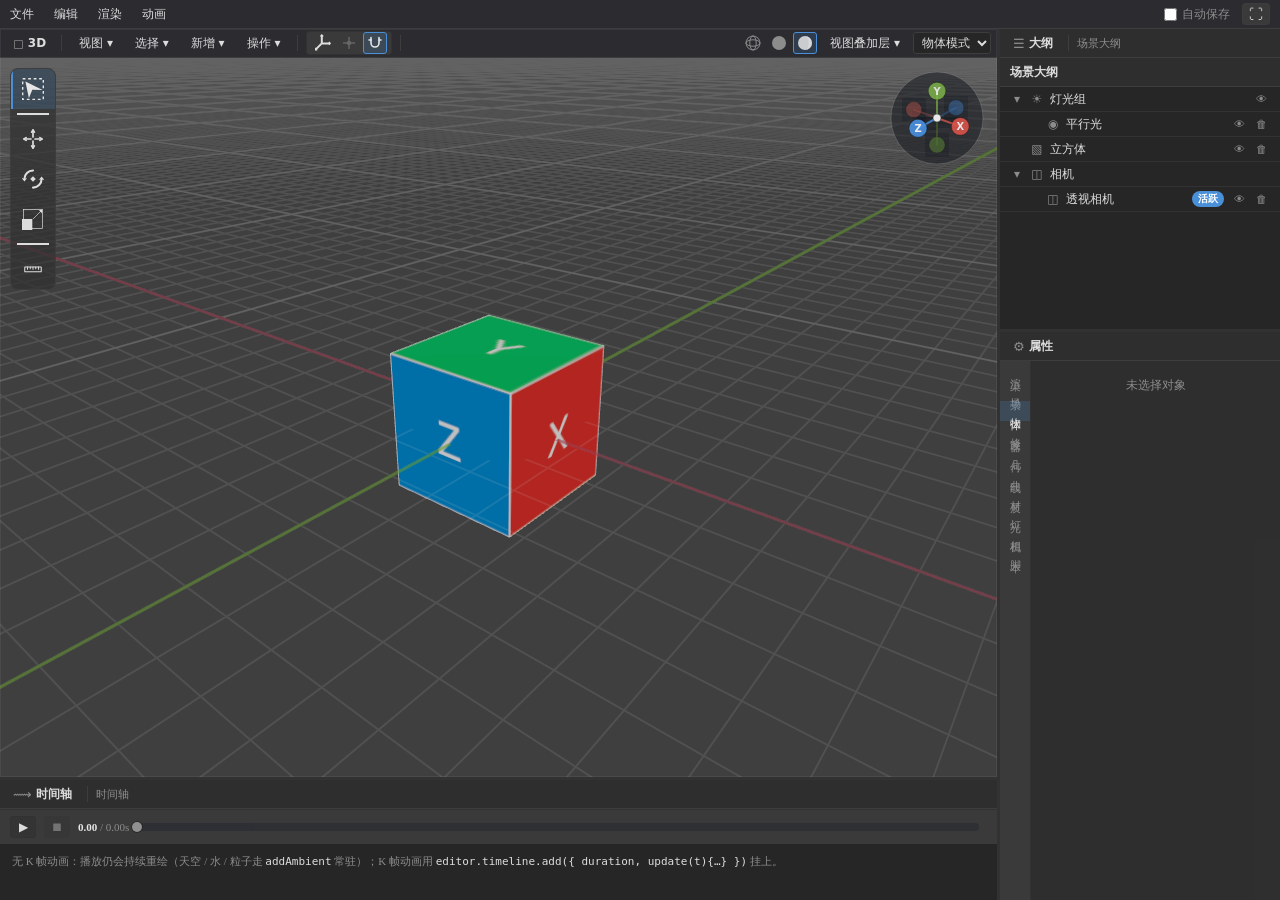
==== commit 1271be56: "'修改器'" ====
--- a/index.html
+++ b/index.html
@@ -16,7 +16,7 @@
       height:100vh;
 
   }
-
+  body > iframe {display: none;}
   #viewports, #three {
       width: 100%;
       position: absolute;
@@ -32,7 +32,7 @@
   }
   </style> 
-  <script type="module" crossorigin src="/assets/index-BO4qCH4-.js"></script>
+  <script type="module" crossorigin src="/assets/index-qAPtQAr_.js"></script>
   <link rel="stylesheet" crossorigin href="/assets/index-B8iWZ0Uj.css">
 </head>
 <body>
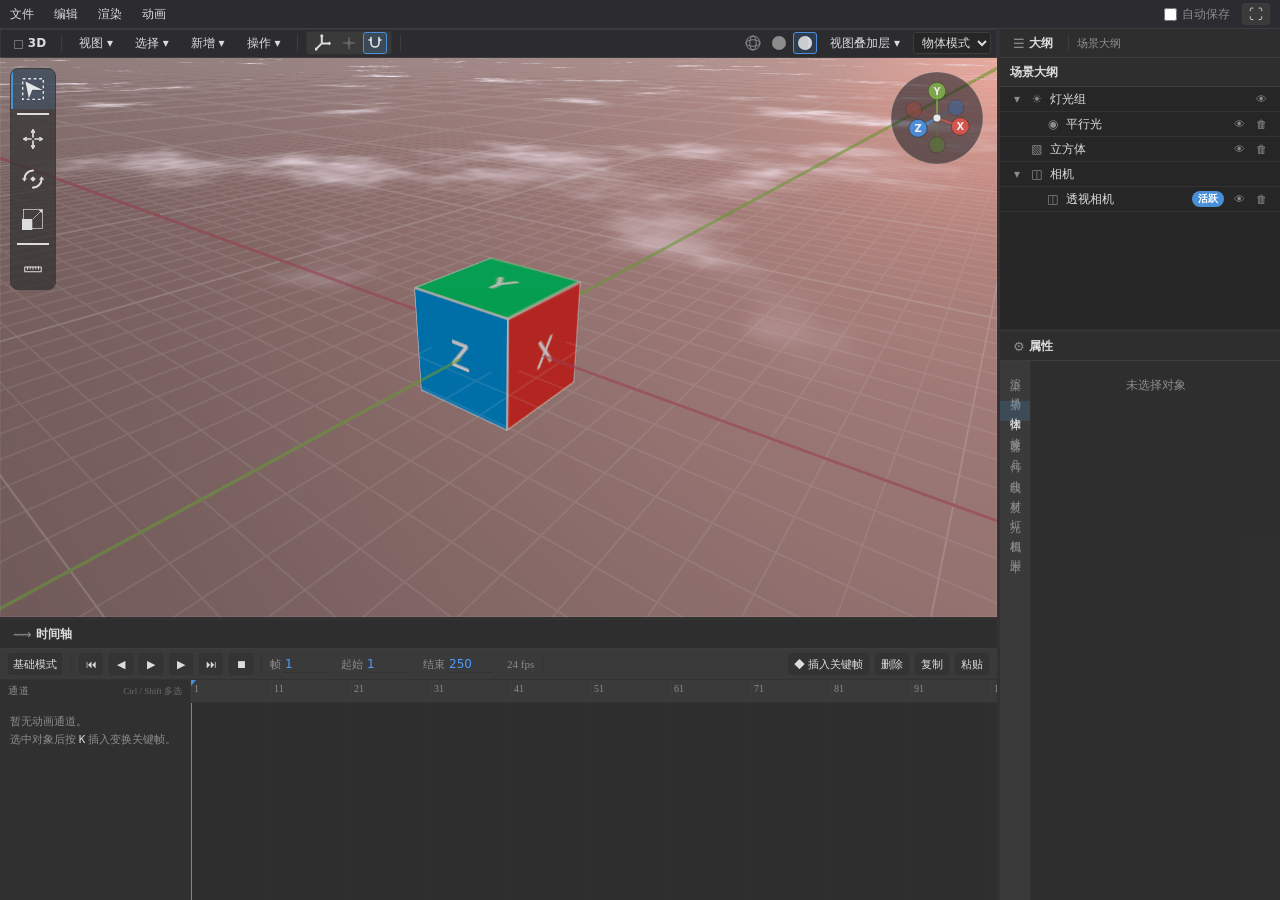
==== commit 5cc602cc: "'1'" ====
--- a/index.html
+++ b/index.html
@@ -32,8 +32,9 @@
   }
   </style> 
-  <script type="module" crossorigin src="/assets/index-qAPtQAr_.js"></script>
-  <link rel="stylesheet" crossorigin href="/assets/index-B8iWZ0Uj.css">
+  <script type="module" crossorigin src="/assets/main-DVUBvVyU.js"></script>
+  <link rel="modulepreload" crossorigin href="/assets/HandleVault-Drbky1Dk.js">
+  <link rel="stylesheet" crossorigin href="/assets/main-B8iWZ0Uj.css">
 </head>
 <body>
   <!--<canvas id="three"></canvas>-->
--- a/assets/main-B8iWZ0Uj.css
+++ b/assets/main-B8iWZ0Uj.css
@@ -0,0 +1 @@
+:root{--bg-primary: #1a1a2e;--bg-secondary: #16213e;--bg-panel: #0f3460;--text-primary: #eaeaea;--text-secondary: #a0a0a0;--accent: #e94560;--accent-hover: #ff6b6b;--border: #2a2a4a;--selected: #4a90e2}.layouts-panel-content:has(>me-view3d-panel){background:transparent;outline:1px solid rgba(255,255,255,.06);outline-offset:-1px}:root{--me-bg: #262626;--me-surface: #323232bb;--me-surface-2: #3a3a3a;--me-border: #323232;--me-border-strong: #3d3d3d;--me-gap-line: #ddd;--me-text: #ddd;--me-text-muted: #8c8c8c;--me-text-bright: #e6e6e6;--me-accent: #4a90d9;--me-accent-soft: rgba(74, 144, 217, .18);--me-font: system-ui, -apple-system, "Segoe UI", sans-serif;--me-radius: 3px}.fe_fileexplorer_hidden{display:none!important}.fe_fileexplorer_invisible{visibility:hidden}.fe_fileexplorer_disabled{filter:grayscale(95%);opacity:.6}.fe_fileexplorer_open_icon{background-image:url(fileexplorer_sprites.png);width:24px;height:24px;background-position:-48px -96px;image-rendering:pixelated}.fe_fileexplorer_wrap{position:relative;font-size:1em;user-select:none;-webkit-user-select:none;-moz-user-select:none;-ms-user-select:none;cursor:default;height:100%;min-height:9em}.fe_fileexplorer_wrap .fe_fileexplorer_operation_in_progress,.fe_fileexplorer_wrap .fe_fileexplorer_operation_in_progress button{cursor:progress}.fe_fileexplorer_wrap .fe_fileexplorer_dropzone_wrap{height:100%}.fe_fileexplorer_wrap .fe_fileexplorer_inner_wrap{border:1px solid #AAAAAA;color:#000;background-color:#fff;display:flex;flex-direction:column;height:100%;box-sizing:border-box}.fe_fileexplorer_wrap .fe_fileexplorer_inner_wrap.fe_fileexplorer_inner_wrap_focused{border:1px solid #0063B1}.fe_fileexplorer_wrap button::-moz-focus-inner{border:0}.fe_fileexplorer_wrap .fe_fileexplorer_toolbar{display:flex;margin-top:.4em;align-items:center}.fe_fileexplorer_wrap .fe_fileexplorer_navtools{display:flex;margin-left:5px;margin-right:.1em}.fe_fileexplorer_wrap .fe_fileexplorer_navtools button{padding:0;border:0 none;box-sizing:border-box;height:24px;background-color:transparent;outline:none;background-repeat:no-repeat;image-rendering:pixelated}.fe_fileexplorer_wrap .fe_fileexplorer_navtools button.fe_fileexplorer_disabled{opacity:.4}.fe_fileexplorer_wrap .fe_fileexplorer_navtool_back{background-image:url(fileexplorer_sprites.png);width:32px;background-position:-0px -0px}.fe_fileexplorer_wrap .fe_fileexplorer_navtool_forward{background-image:url(fileexplorer_sprites.png);width:32px;background-position:-64px -0px}.fe_fileexplorer_wrap .fe_fileexplorer_navtool_history{background-image:url(fileexplorer_sprites.png);width:18px;background-position:-84px -24px}.fe_fileexplorer_wrap .fe_fileexplorer_navtool_up{background-image:url(fileexplorer_sprites.png);width:24px;background-position:-0px -24px}.fe_fileexplorer_wrap .fe_fileexplorer_navtool_back:not(.fe_fileexplorer_disabled):hover,.fe_fileexplorer_wrap .fe_fileexplorer_navtool_back:not(.fe_fileexplorer_disabled):focus{background-image:url(fileexplorer_sprites.png);width:32px;background-position:-32px -0px}.fe_fileexplorer_wrap .fe_fileexplorer_navtool_forward:not(.fe_fileexplorer_disabled):hover,.fe_fileexplorer_wrap .fe_fileexplorer_navtool_forward:not(.fe_fileexplorer_disabled):focus{background-image:url(fileexplorer_sprites.png);width:32px;background-position:-96px -0px}.fe_fileexplorer_wrap .fe_fileexplorer_navtool_history:not(.fe_fileexplorer_disabled):hover,.fe_fileexplorer_wrap .fe_fileexplorer_navtool_history:not(.fe_fileexplorer_disabled):focus{background-image:url(fileexplorer_sprites.png);width:18px;background-position:-102px -24px}.fe_fileexplorer_wrap .fe_fileexplorer_navtool_up:not(.fe_fileexplorer_disabled):hover,.fe_fileexplorer_wrap .fe_fileexplorer_navtool_up:not(.fe_fileexplorer_disabled):focus{background-image:url(fileexplorer_sprites.png);width:24px;background-position:-24px -24px}.fe_fileexplorer_wrap .fe_fileexplorer_path_wrap{display:flex;flex:1;align-items:center;overflow:hidden;border:1px solid #D9D9D9;margin-right:12px}.fe_fileexplorer_wrap .fe_fileexplorer_path_icon{height:24px}.fe_fileexplorer_wrap .fe_fileexplorer_path_icon_inner{background-image:url(fileexplorer_sprites.png);width:24px;height:24px;margin-left:2px;margin-right:4px;background-position:-72px -96px;image-rendering:pixelated}.fe_fileexplorer_wrap .fe_fileexplorer_path_segments_scroll_wrap{flex:1;position:relative;overflow-x:scroll;box-sizing:border-box;scrollbar-width:none;-ms-overflow-style:none}.fe_fileexplorer_wrap .fe_fileexplorer_path_segments_scroll_wrap::-webkit-scrollbar{height:0px;background:transparent}.fe_fileexplorer_wrap .fe_fileexplorer_path_segments_wrap{display:flex;flex:1}.fe_fileexplorer_wrap .fe_fileexplorer_path_segments_wrap button{padding:.5em;border:1px solid transparent;box-sizing:border-box;line-height:1;background-color:transparent;outline:none;font-size:.75em;white-space:nowrap}.fe_fileexplorer_wrap .fe_fileexplorer_path_segments_wrap:after{content:"";padding-left:10%}.fe_fileexplorer_wrap .fe_fileexplorer_path_segment_wrap{display:flex;border:1px solid transparent;outline:none}.fe_fileexplorer_wrap .fe_fileexplorer_path_segment_wrap::-moz-focus-inner{border:0}.fe_fileexplorer_wrap .fe_fileexplorer_path_segment_wrap .fe_fileexplorer_path_opts{padding:0;background-repeat:no-repeat;background-image:url(fileexplorer_sprites.png);width:18px;background-position:-48px -24px;image-rendering:pixelated}.fe_fileexplorer_wrap .fe_fileexplorer_path_segment_wrap:hover{border:1px solid #CCE8FF;background-color:#e5f3ff}.fe_fileexplorer_wrap .fe_fileexplorer_path_segment_wrap:hover .fe_fileexplorer_path_opts{padding:0;border-left:1px solid #CCE8FF}.fe_fileexplorer_wrap .fe_fileexplorer_path_segment_wrap:focus,.fe_fileexplorer_wrap .fe_fileexplorer_path_segment_wrap.fe_fileexplorer_path_segment_wrap_focus{border:1px solid #99D1FF;background-color:#cce8ff}.fe_fileexplorer_wrap .fe_fileexplorer_path_segment_wrap:focus .fe_fileexplorer_path_opts,.fe_fileexplorer_wrap .fe_fileexplorer_path_segment_wrap.fe_fileexplorer_path_segment_wrap_focus .fe_fileexplorer_path_opts{border-left:1px solid #99D1FF}.fe_fileexplorer_wrap .fe_fileexplorer_path_segment_wrap.fe_fileexplorer_path_segment_wrap_down .fe_fileexplorer_path_name{padding:calc(.5em + 1px) calc(.5em - 1px) calc(.5em - 1px) calc(.5em + 1px)}.fe_fileexplorer_wrap .fe_fileexplorer_path_segment_wrap.fe_fileexplorer_path_segment_wrap_down .fe_fileexplorer_path_opts{background-image:url(fileexplorer_sprites.png);background-position:-84px -24px}.fe_fileexplorer_wrap .fe_fileexplorer_path_segment_wrap.fe_fileexplorer_drag_hover{border:1px solid #99D1FF;background-color:#cce8ff}.fe_fileexplorer_wrap .fe_fileexplorer_body_wrap_outer{flex:1;display:flex;margin-top:.3em;overflow:hidden;position:relative}.fe_fileexplorer_wrap .fe_fileexplorer_body_wrap{display:flex;align-items:stretch;overflow:hidden;min-height:5em;width:100%;height:100%}.fe_fileexplorer_wrap .fe_fileexplorer_folder_tools_scroll_wrap{padding:.4em 10px;border-right:1px solid #CCE8FF;overflow-y:scroll;box-sizing:border-box;scrollbar-width:none;-ms-overflow-style:none;position:relative}.fe_fileexplorer_wrap .fe_fileexplorer_folder_tools_scroll_wrap::-webkit-scrollbar{width:0px;background:transparent}.fe_fileexplorer_wrap .fe_fileexplorer_folder_tools{display:flex;flex-direction:column}.fe_fileexplorer_wrap .fe_fileexplorer_folder_tools button{margin-bottom:.3em;border:1px solid transparent;box-sizing:border-box;padding:4px;width:34px;height:34px;background-color:transparent;outline:none}.fe_fileexplorer_wrap .fe_fileexplorer_folder_tools button:before{display:block;width:24px;height:24px;content:"";background-repeat:no-repeat;image-rendering:pixelated}.fe_fileexplorer_wrap .fe_fileexplorer_folder_tools button:not(.fe_fileexplorer_disabled):hover,.fe_fileexplorer_wrap .fe_fileexplorer_folder_tools button:not(.fe_fileexplorer_disabled):focus{border:1px solid #99D1FF;background-color:#e5f3ff}.fe_fileexplorer_wrap .fe_fileexplorer_folder_tool_separator{margin:0 -.1em .3em;border-top:1px solid #DFE7F0}.fe_fileexplorer_wrap .fe_fileexplorer_folder_tool_new_folder:before{background-image:url(fileexplorer_sprites.png);background-position:-24px -144px}.fe_fileexplorer_wrap .fe_fileexplorer_folder_tool_new_file:before{background-image:url(fileexplorer_sprites.png);background-position:-0px -144px}.fe_fileexplorer_wrap .fe_fileexplorer_folder_tool_upload:before{background-image:url(fileexplorer_sprites.png);background-position:-96px -144px}.fe_fileexplorer_wrap .fe_fileexplorer_folder_tool_download:before{background-image:url(fileexplorer_sprites.png);background-position:-96px -120px}.fe_fileexplorer_wrap .fe_fileexplorer_folder_tool_copy:before{background-image:url(fileexplorer_sprites.png);background-position:-24px -120px}.fe_fileexplorer_wrap .fe_fileexplorer_folder_tool_paste:before{background-image:url(fileexplorer_sprites.png);background-position:-48px -144px}.fe_fileexplorer_wrap .fe_fileexplorer_folder_tool_cut:before{background-image:url(fileexplorer_sprites.png);background-position:-48px -120px}.fe_fileexplorer_wrap .fe_fileexplorer_folder_tool_delete:before{background-image:url(fileexplorer_sprites.png);background-position:-72px -120px}.fe_fileexplorer_wrap .fe_fileexplorer_folder_tool_item_checkboxes:before{background-image:url(fileexplorer_sprites.png);background-position:-72px -144px}.fe_fileexplorer_wrap .fe_fileexplorer_show_item_checkboxes .fe_fileexplorer_folder_tool_item_checkboxes:before{background-image:url(fileexplorer_sprites.png);background-position:-0px -120px}.fe_fileexplorer_wrap .fe_fileexplorer_items_scroll_wrap{flex:1;overflow-y:auto;box-sizing:border-box;outline:none;position:relative}.fe_fileexplorer_wrap .fe_fileexplorer_items_scroll_wrap::-moz-focus-inner{border:0}.fe_fileexplorer_wrap .fe_fileexplorer_items_scroll_wrap_inner{position:relative;min-height:100%}.fe_fileexplorer_wrap .fe_fileexplorer_items_message_wrap{padding:1.5em 1em 1em;color:#6d6d6d;font-size:.75em;text-align:center}.fe_fileexplorer_wrap .fe_fileexplorer_items_wrap{display:flex;flex-wrap:wrap;padding:.3em 12px .2em 4px}.fe_fileexplorer_wrap .fe_fileexplorer_item_wrap{margin-left:.56em;margin-bottom:1px;width:4.7em;box-sizing:border-box;text-align:center;overflow:hidden}.fe_fileexplorer_wrap .fe_fileexplorer_item_wrap_inner{position:relative;border:1px solid transparent;padding:.1em .3em;outline:none}.fe_fileexplorer_wrap .fe_fileexplorer_item_wrap_inner::-moz-focus-inner{border:0}.fe_fileexplorer_wrap .fe_fileexplorer_item_wrap_inner:hover{background-color:#e5f3ff;border-color:#e5f3ff}.fe_fileexplorer_wrap .fe_fileexplorer_inner_wrap:not(.fe_fileexplorer_inner_wrap_focused) .fe_fileexplorer_item_selected .fe_fileexplorer_item_wrap_inner{background-color:#d9d9d9;border-color:#d9d9d9}.fe_fileexplorer_wrap .fe_fileexplorer_inner_wrap:not(.fe_fileexplorer_inner_wrap_focused) .fe_fileexplorer_item_selected .fe_fileexplorer_item_wrap_inner:hover{background-color:#e5f3ff;border-color:#99d1ff}.fe_fileexplorer_wrap .fe_fileexplorer_inner_wrap.fe_fileexplorer_inner_wrap_focused .fe_fileexplorer_items_wrap:not(.fe_fileexplorer_items_focus) .fe_fileexplorer_item_selected .fe_fileexplorer_item_wrap_inner{background-color:#d9d9d9;border-color:#d9d9d9}.fe_fileexplorer_wrap .fe_fileexplorer_inner_wrap.fe_fileexplorer_inner_wrap_focused .fe_fileexplorer_items_wrap:not(.fe_fileexplorer_items_focus) .fe_fileexplorer_item_wrap_inner:hover{background-color:#e5f3ff;border-color:#99d1ff}.fe_fileexplorer_wrap .fe_fileexplorer_inner_wrap.fe_fileexplorer_inner_wrap_focused .fe_fileexplorer_items_wrap.fe_fileexplorer_items_selecting .fe_fileexplorer_item_wrap_inner{background-color:transparent}.fe_fileexplorer_wrap .fe_fileexplorer_inner_wrap.fe_fileexplorer_inner_wrap_focused .fe_fileexplorer_items_wrap.fe_fileexplorer_items_focus .fe_fileexplorer_item_selected .fe_fileexplorer_item_wrap_inner{background-color:#cde8ff}.fe_fileexplorer_wrap .fe_fileexplorer_inner_wrap.fe_fileexplorer_inner_wrap_focused .fe_fileexplorer_items_wrap.fe_fileexplorer_items_focus .fe_fileexplorer_item_selected .fe_fileexplorer_item_wrap_inner:hover{border-color:#99d1ff}.fe_fileexplorer_wrap .fe_fileexplorer_inner_wrap.fe_fileexplorer_inner_wrap_focused .fe_fileexplorer_items_wrap.fe_fileexplorer_items_focus .fe_fileexplorer_item_selected.fe_fileexplorer_item_focused .fe_fileexplorer_item_wrap_inner{background-color:#cce8ff}.fe_fileexplorer_wrap .fe_fileexplorer_inner_wrap.fe_fileexplorer_inner_wrap_focused .fe_fileexplorer_items_wrap.fe_fileexplorer_items_focus .fe_fileexplorer_item_focused .fe_fileexplorer_item_wrap_inner{border-color:#99d1ff}.fe_fileexplorer_wrap .fe_fileexplorer_inner_wrap .fe_fileexplorer_items_wrap .fe_fileexplorer_item_wrap.fe_fileexplorer_drag_hover .fe_fileexplorer_item_wrap_inner{background-color:#cde8ff}.fe_fileexplorer_wrap .fe_fileexplorer_item_checkbox{position:absolute;left:0;top:0;margin:2px;z-index:1;display:none;padding:initial;border:initial;transform:none}.fe_fileexplorer_wrap .fe_fileexplorer_show_item_checkboxes .fe_fileexplorer_item_wrap_inner:hover .fe_fileexplorer_item_checkbox,.fe_fileexplorer_wrap .fe_fileexplorer_show_item_checkboxes .fe_fileexplorer_item_selected .fe_fileexplorer_item_checkbox{display:block}.fe_fileexplorer_wrap .fe_fileexplorer_item_icon{width:48px;height:48px;margin-left:auto;margin-right:auto;background-repeat:no-repeat;position:relative}.fe_fileexplorer_wrap .fe_fileexplorer_item_icon_img{width:auto}.fe_fileexplorer_wrap .fe_fileexplorer_item_icon img{position:absolute;bottom:2px;left:50%;transform:translate(-50%);max-width:100%;max-height:calc(100% - 2px);-webkit-box-shadow:1px 1px 1px 0px rgba(0,0,0,.15);-moz-box-shadow:1px 1px 1px 0px rgba(0,0,0,.15);box-shadow:1px 1px 1px #00000026}.fe_fileexplorer_wrap .fe_fileexplorer_item_text{margin-top:.1em;font-size:.75em;text-overflow:ellipsis;display:-webkit-box;-webkit-line-clamp:4;-webkit-box-orient:vertical;word-wrap:break-word;overflow:hidden}.fe_fileexplorer_wrap .fe_fileexplorer_item_text.fe_fileexplorer_invisible{color:transparent}.fe_fileexplorer_wrap .fe_fileexplorer_item_icon_folder{background-image:url(fileexplorer_sprites.png);background-position:-48px -48px;image-rendering:pixelated}.fe_fileexplorer_wrap .fe_fileexplorer_item_icon_file{background-image:url(fileexplorer_sprites.png);background-position:-0px -48px;image-rendering:pixelated}.fe_fileexplorer_wrap .fe_fileexplorer_item_icon_file:not(.fe_fileexplorer_item_icon_file_no_ext):after{position:absolute;bottom:10px;left:0;box-sizing:border-box;content:attr(data-ext);color:#fff;font-size:11px;padding:1px 3px;width:36px;overflow:hidden;white-space:nowrap;background-color:#888;text-transform:uppercase}.fe_fileexplorer_wrap .fe_fileexplorer_item_icon_file:not(.fe_fileexplorer_item_icon_file_no_ext).fe_fileexplorer_item_icon_ext_a:after{background-color:#f03c3c}.fe_fileexplorer_wrap .fe_fileexplorer_item_icon_file:not(.fe_fileexplorer_item_icon_file_no_ext).fe_fileexplorer_item_icon_ext_b:after{background-color:#f05a3c}.fe_fileexplorer_wrap .fe_fileexplorer_item_icon_file:not(.fe_fileexplorer_item_icon_file_no_ext).fe_fileexplorer_item_icon_ext_c:after{background-color:#f0783c}.fe_fileexplorer_wrap .fe_fileexplorer_item_icon_file:not(.fe_fileexplorer_item_icon_file_no_ext).fe_fileexplorer_item_icon_ext_d:after{background-color:#f0963c}.fe_fileexplorer_wrap .fe_fileexplorer_item_icon_file:not(.fe_fileexplorer_item_icon_file_no_ext).fe_fileexplorer_item_icon_ext_e:after{background-color:#e0862b}.fe_fileexplorer_wrap .fe_fileexplorer_item_icon_file:not(.fe_fileexplorer_item_icon_file_no_ext).fe_fileexplorer_item_icon_ext_f:after{background-color:#dca12b}.fe_fileexplorer_wrap .fe_fileexplorer_item_icon_file:not(.fe_fileexplorer_item_icon_file_no_ext).fe_fileexplorer_item_icon_ext_g:after{background-color:#c7ab1e}.fe_fileexplorer_wrap .fe_fileexplorer_item_icon_file:not(.fe_fileexplorer_item_icon_file_no_ext).fe_fileexplorer_item_icon_ext_h:after{background-color:#c7c71e}.fe_fileexplorer_wrap .fe_fileexplorer_item_icon_file:not(.fe_fileexplorer_item_icon_file_no_ext).fe_fileexplorer_item_icon_ext_i:after{background-color:#abc71e}.fe_fileexplorer_wrap .fe_fileexplorer_item_icon_file:not(.fe_fileexplorer_item_icon_file_no_ext).fe_fileexplorer_item_icon_ext_j:after{background-color:#8fc71e}.fe_fileexplorer_wrap .fe_fileexplorer_item_icon_file:not(.fe_fileexplorer_item_icon_file_no_ext).fe_fileexplorer_item_icon_ext_k:after{background-color:#72c71e}.fe_fileexplorer_wrap .fe_fileexplorer_item_icon_file:not(.fe_fileexplorer_item_icon_file_no_ext).fe_fileexplorer_item_icon_ext_l:after{background-color:#56c71e}.fe_fileexplorer_wrap .fe_fileexplorer_item_icon_file:not(.fe_fileexplorer_item_icon_file_no_ext).fe_fileexplorer_item_icon_ext_m:after{background-color:#3ac71e}.fe_fileexplorer_wrap .fe_fileexplorer_item_icon_file:not(.fe_fileexplorer_item_icon_file_no_ext).fe_fileexplorer_item_icon_ext_n:after{background-color:#1ec71e}.fe_fileexplorer_wrap .fe_fileexplorer_item_icon_file:not(.fe_fileexplorer_item_icon_file_no_ext).fe_fileexplorer_item_icon_ext_o:after{background-color:#1ec73a}.fe_fileexplorer_wrap .fe_fileexplorer_item_icon_file:not(.fe_fileexplorer_item_icon_file_no_ext).fe_fileexplorer_item_icon_ext_p:after{background-color:#1ec756}.fe_fileexplorer_wrap .fe_fileexplorer_item_icon_file:not(.fe_fileexplorer_item_icon_file_no_ext).fe_fileexplorer_item_icon_ext_q:after{background-color:#1ec78f}.fe_fileexplorer_wrap .fe_fileexplorer_item_icon_file:not(.fe_fileexplorer_item_icon_file_no_ext).fe_fileexplorer_item_icon_ext_r:after{background-color:#1ec7ab}.fe_fileexplorer_wrap .fe_fileexplorer_item_icon_file:not(.fe_fileexplorer_item_icon_file_no_ext).fe_fileexplorer_item_icon_ext_s:after{background-color:#1ec7c7}.fe_fileexplorer_wrap .fe_fileexplorer_item_icon_file:not(.fe_fileexplorer_item_icon_file_no_ext).fe_fileexplorer_item_icon_ext_t:after{background-color:#1eabc7}.fe_fileexplorer_wrap .fe_fileexplorer_item_icon_file:not(.fe_fileexplorer_item_icon_file_no_ext).fe_fileexplorer_item_icon_ext_u:after{background-color:#1e8fc7}.fe_fileexplorer_wrap .fe_fileexplorer_item_icon_file:not(.fe_fileexplorer_item_icon_file_no_ext).fe_fileexplorer_item_icon_ext_v:after{background-color:#1e72c7}.fe_fileexplorer_wrap .fe_fileexplorer_item_icon_file:not(.fe_fileexplorer_item_icon_file_no_ext).fe_fileexplorer_item_icon_ext_w:after{background-color:#3c78f0}.fe_fileexplorer_wrap .fe_fileexplorer_item_icon_file:not(.fe_fileexplorer_item_icon_file_no_ext).fe_fileexplorer_item_icon_ext_x:after{background-color:#3c5af0}.fe_fileexplorer_wrap .fe_fileexplorer_item_icon_file:not(.fe_fileexplorer_item_icon_file_no_ext).fe_fileexplorer_item_icon_ext_y:after{background-color:#3c3cf0}.fe_fileexplorer_wrap .fe_fileexplorer_item_icon_file:not(.fe_fileexplorer_item_icon_file_no_ext).fe_fileexplorer_item_icon_ext_z:after{background-color:#5a3cf0}.fe_fileexplorer_wrap .fe_fileexplorer_item_icon_file:not(.fe_fileexplorer_item_icon_file_no_ext).fe_fileexplorer_item_icon_ext_0:after{background-color:#783cf0}.fe_fileexplorer_wrap .fe_fileexplorer_item_icon_file:not(.fe_fileexplorer_item_icon_file_no_ext).fe_fileexplorer_item_icon_ext_1:after{background-color:#963cf0}.fe_fileexplorer_wrap .fe_fileexplorer_item_icon_file:not(.fe_fileexplorer_item_icon_file_no_ext).fe_fileexplorer_item_icon_ext_2:after{background-color:#b43cf0}.fe_fileexplorer_wrap .fe_fileexplorer_item_icon_file:not(.fe_fileexplorer_item_icon_file_no_ext).fe_fileexplorer_item_icon_ext_3:after{background-color:#d23cf0}.fe_fileexplorer_wrap .fe_fileexplorer_item_icon_file:not(.fe_fileexplorer_item_icon_file_no_ext).fe_fileexplorer_item_icon_ext_4:after{background-color:#f03cf0}.fe_fileexplorer_wrap .fe_fileexplorer_item_icon_file:not(.fe_fileexplorer_item_icon_file_no_ext).fe_fileexplorer_item_icon_ext_5:after{background-color:#f03cd2}.fe_fileexplorer_wrap .fe_fileexplorer_item_icon_file:not(.fe_fileexplorer_item_icon_file_no_ext).fe_fileexplorer_item_icon_ext_6:after{background-color:#f03cb4}.fe_fileexplorer_wrap .fe_fileexplorer_item_icon_file:not(.fe_fileexplorer_item_icon_file_no_ext).fe_fileexplorer_item_icon_ext_7:after{background-color:#f03c96}.fe_fileexplorer_wrap .fe_fileexplorer_item_icon_file:not(.fe_fileexplorer_item_icon_file_no_ext).fe_fileexplorer_item_icon_ext_8:after{background-color:#f03c78}.fe_fileexplorer_wrap .fe_fileexplorer_item_icon_file:not(.fe_fileexplorer_item_icon_file_no_ext).fe_fileexplorer_item_icon_ext_9:after{background-color:#f03c5a}.fe_fileexplorer_wrap .fe_fileexplorer_items_clipboard_overlay_paste_wrap{position:absolute;left:53px;top:0;width:calc(100% - 53px);height:100%;pointer-events:none;z-index:2}.fe_fileexplorer_wrap .fe_fileexplorer_items_clipboard_overlay_paste_wrap.fe_fileexplorer_items_show_clipboard_overlay_paste{height:200px;max-height:75%}.fe_fileexplorer_wrap .fe_fileexplorer_items_clipboard_overlay_paste_inner_wrap{position:relative;height:100%}.fe_fileexplorer_wrap .fe_fileexplorer_items_clipboard_overlay_paste_text_wrap{position:absolute;left:0;top:0;width:100%;height:100%;box-sizing:border-box;background-color:#fffffff2;border:2px dashed #AAAAAA;-webkit-box-shadow:2px 3px 5px 0px rgba(0,0,0,.15);-moz-box-shadow:2px 3px 5px 0px rgba(0,0,0,.15);box-shadow:2px 3px 5px #00000026}.fe_fileexplorer_wrap .fe_fileexplorer_items_clipboard_overlay_paste_wrap:hover .fe_fileexplorer_items_clipboard_overlay_paste_text_wrap,.fe_fileexplorer_wrap .fe_fileexplorer_items_clipboard_overlay_paste_wrap_focus .fe_fileexplorer_items_clipboard_overlay_paste_text_wrap{border-color:#3298fe}.fe_fileexplorer_wrap .fe_fileexplorer_items_clipboard_overlay_paste_wrap:not(.fe_fileexplorer_items_show_clipboard_overlay_paste) .fe_fileexplorer_items_clipboard_overlay_paste_text_wrap{display:none}.fe_fileexplorer_wrap .fe_fileexplorer_items_clipboard_overlay_paste_text{position:absolute;left:50%;top:50%;color:#888;transform:translate(-50%,-50%);text-align:center}.fe_fileexplorer_wrap .fe_fileexplorer_items_clipboard_overlay_paste_text_big{font-size:2em;margin-bottom:.3em}.fe_fileexplorer_wrap .fe_fileexplorer_items_clipboard_overlay_paste_text_small{font-size:.75em}.fe_fileexplorer_wrap .fe_fileexplorer_items_clipboard_overlay{position:absolute;left:0;top:-10px;width:100%;height:calc(100% + 10px);margin:0;border:0 none;padding:0;color:transparent;background-color:transparent;text-shadow:0px 0px 0px transparent;caret-color:transparent;cursor:default;resize:none;box-sizing:border-box;scrollbar-width:none;-ms-overflow-style:none;text-align:center;outline:none;font-size:1px;line-height:1}.fe_fileexplorer_wrap .fe_fileexplorer_items_clipboard_overlay::-webkit-scrollbar{width:0px;height:0px;background:transparent}.fe_fileexplorer_wrap .fe_fileexplorer_items_clipboard_overlay_paste_wrap.fe_fileexplorer_items_clipboard_contextmenu .fe_fileexplorer_items_clipboard_overlay,.fe_fileexplorer_wrap .fe_fileexplorer_items_clipboard_overlay_paste_wrap.fe_fileexplorer_items_show_clipboard_overlay_paste .fe_fileexplorer_items_clipboard_overlay{pointer-events:auto}.fe_fileexplorer_wrap .fe_fileexplorer_select_box{position:absolute;box-sizing:border-box;border:1px solid #0078D7;background-color:#0078d754}.fe_fileexplorer_wrap .fe_fileexplorer_statusbar_wrap{display:flex;white-space:nowrap;font-size:.75em;color:#14273e}.fe_fileexplorer_wrap .fe_fileexplorer_statusbar_wrap.fe_fileexplorer_statusbar_wrap_multiline{display:block}.fe_fileexplorer_wrap .fe_fileexplorer_statusbar_text_wrap{display:flex;margin-left:15px;margin-right:12px;padding-top:.3em;padding-bottom:.3em;overflow:hidden;flex:1;line-height:1.1}.fe_fileexplorer_wrap .fe_fileexplorer_statusbar_text_segment_wrap{padding-right:1em;border-right:1px solid #F0F0F0;margin-right:1em}.fe_fileexplorer_wrap .fe_fileexplorer_statusbar_text_segment_wrap_last{padding-right:0;border-right:0 none;margin-right:0;overflow:hidden;text-overflow:ellipsis}.fe_fileexplorer_wrap .fe_fileexplorer_statusbar_measure_em_size{display:inline-block;position:fixed;left:-9999px;width:1em;height:1em}.fe_fileexplorer_wrap .fe_fileexplorer_action_wrap{display:flex}.fe_fileexplorer_wrap .fe_fileexplorer_action_progress_wrap{display:flex;padding-top:.3em;padding-bottom:.3em;overflow:hidden}.fe_fileexplorer_wrap .fe_fileexplorer_action_progress_msg_wrap{margin-left:1em;border-left:1px solid #F0F0F0;padding-left:1em;overflow:hidden;text-overflow:ellipsis;line-height:1.1}.fe_fileexplorer_wrap .fe_fileexplorer_action_progress_msg_wrap_last{margin-right:.4em}.fe_fileexplorer_wrap .fe_fileexplorer_action_progress_cancel_wrap{padding-left:.6em;padding-right:.6em;line-height:1.1}.fe_fileexplorer_wrap .fe_fileexplorer_action_progress_cancel_wrap:after{content:"×";font-weight:700;outline:none}.fe_fileexplorer_wrap .fe_fileexplorer_action_progress_cancel_wrap:hover:after,.fe_fileexplorer_wrap .fe_fileexplorer_action_progress_cancel_wrap:focus:after{color:#e81123}.fe_fileexplorer_wrap .fe_fileexplorer_statusbar_wrap.fe_fileexplorer_statusbar_wrap_multiline .fe_fileexplorer_action_progress_wrap{width:100%}.fe_fileexplorer_wrap .fe_fileexplorer_statusbar_wrap.fe_fileexplorer_statusbar_wrap_multiline .fe_fileexplorer_action_progress_msg_wrap:first-child{margin-left:15px;border-left:0 none;padding-left:0}.fe_fileexplorer_wrap .fe_fileexplorer_statusbar_wrap.fe_fileexplorer_statusbar_wrap_multiline .fe_fileexplorer_action_progress_msg_wrap_last{flex-grow:1}@font-face{font-family:fe_fileexplorer_actions;src:url(fileexplorer_actions.woff?20200530-01) format("woff");font-weight:400;font-style:normal;font-display:block}.fe_fileexplorer_wrap .fe_fileexplorer_action_progress_msg_icon{font-family:fe_fileexplorer_actions!important;speak:none;font-weight:400;font-variant:normal;text-transform:none;-webkit-font-smoothing:antialiased;-moz-osx-font-smoothing:grayscale;line-height:1}.fe_fileexplorer_wrap .fe_fileexplorer_action_progress_msg_icon.fe_fileexplorer_action_progress_msg_icon_uploads_in_progress:before{content:""}.fe_fileexplorer_wrap .fe_fileexplorer_action_progress_msg_icon.fe_fileexplorer_action_progress_msg_icon_queued:before{content:""}.fe_fileexplorer_wrap .fe_fileexplorer_action_progress_msg_icon.fe_fileexplorer_action_progress_msg_icon_done:before{content:""}.fe_fileexplorer_wrap .fe_fileexplorer_action_progress_msg_icon.fe_fileexplorer_action_progress_msg_icon_errors:before{content:""}.fe_fileexplorer_popup_wrap{position:absolute;left:-9999px;max-height:33vh;overflow:hidden;overflow-y:auto;border:1px solid #A0A0A0;background-color:#f2f2f2;min-width:11em;max-width:17em;z-index:100;-webkit-box-shadow:5px 5px 4px -3px rgba(0,0,0,.57);-moz-box-shadow:5px 5px 4px -3px rgba(0,0,0,.57);box-shadow:5px 5px 4px -3px #00000091;font-size:1em;user-select:none;-webkit-user-select:none;-moz-user-select:none;-ms-user-select:none;cursor:default;outline:none}.fe_fileexplorer_popup_wrap .fe_fileexplorer_popup_inner_wrap{position:relative;padding:2px}.fe_fileexplorer_popup_wrap .fe_fileexplorer_popup_item_split{margin-left:34px;margin-top:.1em;border-top:1px solid #D7D7D7;padding-top:.1em}.fe_fileexplorer_popup_wrap .fe_fileexplorer_popup_item_wrap{display:flex;align-items:center;box-sizing:border-box;outline:none}.fe_fileexplorer_popup_wrap .fe_fileexplorer_popup_item_wrap:focus{background-color:#c3def5}.fe_fileexplorer_popup_wrap .fe_fileexplorer_popup_item_icon{height:24px;image-rendering:pixelated}.fe_fileexplorer_popup_wrap .fe_fileexplorer_popup_item_icon_inner{width:24px;height:24px;margin-left:5px;margin-right:5px}.fe_fileexplorer_popup_wrap .fe_fileexplorer_popup_item_text{overflow:hidden;text-overflow:ellipsis;font-size:.75em;line-height:1;white-space:nowrap;padding:.5em .3em}.fe_fileexplorer_popup_wrap .fe_fileexplorer_popup_item_text.fe_fileexplorer_popup_item_active{font-weight:700}.fe_fileexplorer_popup_wrap .fe_fileexplorer_popup_item_wrap.fe_fileexplorer_popup_item_disabled:focus{background-color:#e5e5e5}.fe_fileexplorer_popup_wrap .fe_fileexplorer_popup_item_wrap.fe_fileexplorer_popup_item_disabled .fe_fileexplorer_popup_item_text{color:#6d6d6d}.fe_fileexplorer_popup_wrap .fe_fileexplorer_popup_item_wrap.fe_fileexplorer_popup_item_disabled .fe_fileexplorer_popup_item_icon_inner{filter:grayscale(95%);opacity:.9}.fe_fileexplorer_popup_wrap .fe_fileexplorer_popup_item_wrap:focus .fe_fileexplorer_popup_item_icon_back{background-image:url(fileexplorer_sprites.png);background-position:-96px -48px}.fe_fileexplorer_popup_wrap .fe_fileexplorer_popup_item_wrap:focus .fe_fileexplorer_popup_item_icon_forward{background-image:url(fileexplorer_sprites.png);background-position:-24px -96px}.fe_fileexplorer_popup_wrap .fe_fileexplorer_popup_item_icon_check{background-image:url(fileexplorer_sprites.png);background-position:-0px -96px}.fe_fileexplorer_popup_wrap .fe_fileexplorer_popup_item_icon_folder{background-image:url(fileexplorer_sprites.png);background-position:-96px -96px}.fe_fileexplorer_textarea{position:absolute;resize:none;border:1px solid #000000;padding:1px;font-family:inherit;font-size:.75em;overflow-y:auto;box-sizing:border-box;scrollbar-width:none;-ms-overflow-style:none;text-align:center;outline:none;z-index:2}.fe_fileexplorer_textarea::-webkit-scrollbar{width:0px;height:0px;background:transparent}.fe_fileexplorer_textarea[readonly]{color:#666}.fe_fileexplorer_floating_drag_icon_wrap{position:fixed;left:-9999px;padding:1.5em;pointer-events:none;border:1px solid rgba(151,220,252,.4);background-image:linear-gradient(#e3f5fc66,#bde7fc66);z-index:100;-webkit-box-shadow:5px 5px 4px -3px rgba(0,0,0,.3);-moz-box-shadow:5px 5px 4px -3px rgba(0,0,0,.3);box-shadow:5px 5px 4px -3px #0000004d;user-select:none;-webkit-user-select:none;-moz-user-select:none;-ms-user-select:none}.fe_fileexplorer_floating_drag_icon_wrap .fe_fileexplorer_floating_drag_icon_wrap_inner{position:relative;width:48px;height:48px;overflow:hidden}.fe_fileexplorer_floating_drag_icon_wrap .fe_fileexplorer_item_icon{width:48px;height:48px;background-repeat:no-repeat;position:relative;opacity:.82;image-rendering:pixelated}.fe_fileexplorer_floating_drag_icon_wrap .fe_fileexplorer_item_icon_folder{background-image:url(fileexplorer_sprites.png);background-position:-48px -48px;image-rendering:pixelated}.fe_fileexplorer_floating_drag_icon_wrap .fe_fileexplorer_item_icon_file{background-image:url(fileexplorer_sprites.png);background-position:-0px -48px;image-rendering:pixelated}.fe_fileexplorer_floating_drag_icon_wrap .fe_fileexplorer_floating_drag_icon_wrap_inner[data-numitems]:after{position:absolute;left:50%;top:50%;transform:translate(-50%,-30%);padding:.1em .3em;font-size:.75em;background-color:#0074cc;border:1px solid #FFFFFF;color:#fff;content:attr(data-numitems)}.fe_fileexplorer_download_iframe_wrap{position:fixed;left:-9999px;border:0 none;width:1px;height:1px}@media (pointer: coarse){.fe_fileexplorer_wrap .fe_fileexplorer_item_wrap{margin-top:.1em;margin-bottom:.1em}.fe_fileexplorer_wrap .fe_fileexplorer_show_item_checkboxes .fe_fileexplorer_item_checkbox{display:block}.fe_fileexplorer_wrap .fe_fileexplorer_item_wrap_inner:hover{background-color:transparent;border-color:transparent}.fe_fileexplorer_wrap .fe_fileexplorer_inner_wrap:not(.fe_fileexplorer_inner_wrap_focused) .fe_fileexplorer_item_selected .fe_fileexplorer_item_wrap_inner:hover{background-color:transparent;border-color:transparent}.fe_fileexplorer_wrap .fe_fileexplorer_inner_wrap.fe_fileexplorer_inner_wrap_focused .fe_fileexplorer_items_wrap:not(.fe_fileexplorer_items_focus) .fe_fileexplorer_item_wrap_inner:hover{background-color:transparent;border-color:transparent}}:root{--a83-bg: #262626;--a83-surface: #323232;--a83-border: #323232;--a83-border-strong: #3d3d3d;--a83-text: #c8c8c8;--a83-text-muted: #8c8c8c;--a83-accent: #e6e6e6;--a83-overlay: rgba(74, 144, 226, .12);--a83-highlight: rgba(74, 144, 226, .9);--a83-font: system-ui, -apple-system, sans-serif;--a83-radius-sm: 2px}.layouts-divider{background:var(--a83-border);transition:background .12s ease}.layouts-divider[data-active]:hover{background:var(--a83-border-strong)}.layouts-tab:focus-visible,.layouts-divider[data-active]:focus-visible{outline:2px solid var(--a83-accent);outline-offset:-2px}@media (prefers-reduced-motion: reduce){.layouts-divider{transition:none}}.layouts-tabbar{background:var(--a83-surface);border-bottom:1px solid var(--a83-border);font-family:var(--a83-font)}.layouts-tab{padding:5px 14px;font:inherit;font-size:12px;color:var(--a83-text-muted);background:transparent;border:none;border-right:1px solid var(--a83-border);cursor:pointer}.layouts-tab[data-state=active]{color:var(--a83-text);background:var(--a83-bg);border-right-color:transparent;box-shadow:0 1px 0 var(--a83-bg)}.layouts-tab:has(+.layouts-tab[data-state=active]){border-right-color:transparent}.layouts-group[data-dragging]{outline:1px dashed var(--a83-highlight);outline-offset:-1px}.layouts-panel-content{background:var(--a83-bg);color:var(--a83-text-muted)}.layouts-drop-overlay{background:var(--a83-overlay);border:1px dashed var(--a83-highlight);border-radius:var(--a83-radius-sm)}
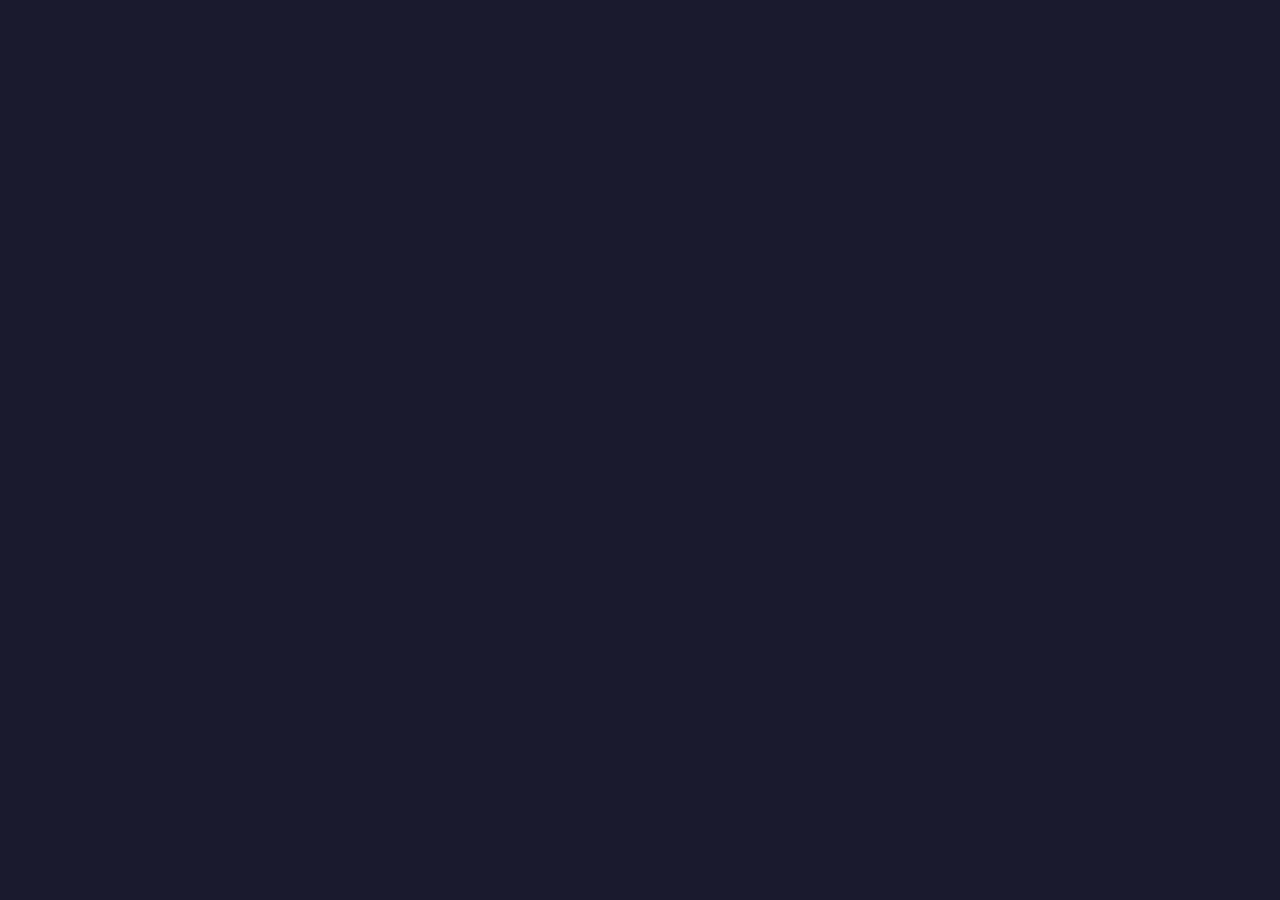
==== commit 570f991d: "'1112'" ====
--- a/index.html
+++ b/index.html
@@ -3,7 +3,7 @@
 <head>
   <meta charset="UTF-8">
   <meta name="viewport" content="width=device-width, initial-scale=1.0">
-  <link rel="icon" href="/MoEditor.svg">
+  <link rel="icon" href="/webEditor/MoEditor.svg">
   <title>Model Editor</title>
   <style>
   body {
@@ -32,9 +32,9 @@
   }
   </style> 
-  <script type="module" crossorigin src="/assets/main-DVUBvVyU.js"></script>
-  <link rel="modulepreload" crossorigin href="/assets/HandleVault-Drbky1Dk.js">
-  <link rel="stylesheet" crossorigin href="/assets/main-B8iWZ0Uj.css">
+  <script type="module" crossorigin src="/webEditor/assets/main-DYB_egzu.js"></script>
+  <link rel="modulepreload" crossorigin href="/webEditor/assets/HandleVault-CjFex1tQ.js">
+  <link rel="stylesheet" crossorigin href="/webEditor/assets/main-B8iWZ0Uj.css">
 </head>
 <body>
   <!--<canvas id="three"></canvas>-->
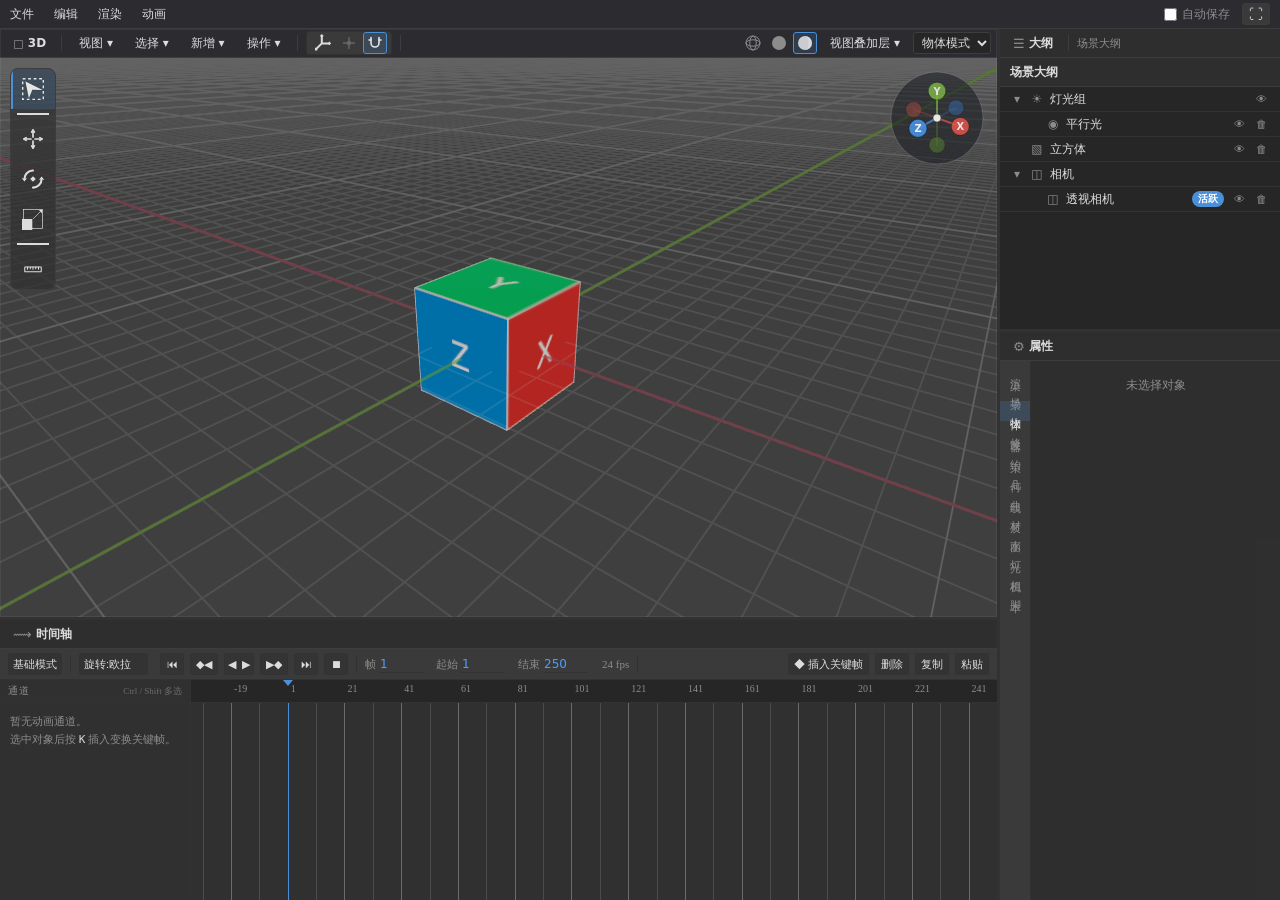
==== commit 98733f58: "'fixpath'" ====
--- a/index.html
+++ b/index.html
@@ -3,7 +3,7 @@
 <head>
   <meta charset="UTF-8">
   <meta name="viewport" content="width=device-width, initial-scale=1.0">
-  <link rel="icon" href="/webEditor/MoEditor.svg">
+  <link rel="icon" href="/MoEditor.svg">
   <title>Model Editor</title>
   <style>
   body {
@@ -32,9 +32,9 @@
   }
   </style> 
-  <script type="module" crossorigin src="/webEditor/assets/main-DYB_egzu.js"></script>
-  <link rel="modulepreload" crossorigin href="/webEditor/assets/HandleVault-CjFex1tQ.js">
-  <link rel="stylesheet" crossorigin href="/webEditor/assets/main-B8iWZ0Uj.css">
+  <script type="module" crossorigin src="/assets/main-DeupYgSO.js"></script>
+  <link rel="modulepreload" crossorigin href="/assets/HandleVault-uXWPSFMZ.js">
+  <link rel="stylesheet" crossorigin href="/assets/main-B8iWZ0Uj.css">
 </head>
 <body>
   <!--<canvas id="three"></canvas>-->
--- a/assets/main-B8iWZ0Uj.css
+++ b/assets/main-B8iWZ0Uj.css
@@ -0,0 +1 @@
+:root{--bg-primary: #1a1a2e;--bg-secondary: #16213e;--bg-panel: #0f3460;--text-primary: #eaeaea;--text-secondary: #a0a0a0;--accent: #e94560;--accent-hover: #ff6b6b;--border: #2a2a4a;--selected: #4a90e2}.layouts-panel-content:has(>me-view3d-panel){background:transparent;outline:1px solid rgba(255,255,255,.06);outline-offset:-1px}:root{--me-bg: #262626;--me-surface: #323232bb;--me-surface-2: #3a3a3a;--me-border: #323232;--me-border-strong: #3d3d3d;--me-gap-line: #ddd;--me-text: #ddd;--me-text-muted: #8c8c8c;--me-text-bright: #e6e6e6;--me-accent: #4a90d9;--me-accent-soft: rgba(74, 144, 217, .18);--me-font: system-ui, -apple-system, "Segoe UI", sans-serif;--me-radius: 3px}.fe_fileexplorer_hidden{display:none!important}.fe_fileexplorer_invisible{visibility:hidden}.fe_fileexplorer_disabled{filter:grayscale(95%);opacity:.6}.fe_fileexplorer_open_icon{background-image:url(fileexplorer_sprites.png);width:24px;height:24px;background-position:-48px -96px;image-rendering:pixelated}.fe_fileexplorer_wrap{position:relative;font-size:1em;user-select:none;-webkit-user-select:none;-moz-user-select:none;-ms-user-select:none;cursor:default;height:100%;min-height:9em}.fe_fileexplorer_wrap .fe_fileexplorer_operation_in_progress,.fe_fileexplorer_wrap .fe_fileexplorer_operation_in_progress button{cursor:progress}.fe_fileexplorer_wrap .fe_fileexplorer_dropzone_wrap{height:100%}.fe_fileexplorer_wrap .fe_fileexplorer_inner_wrap{border:1px solid #AAAAAA;color:#000;background-color:#fff;display:flex;flex-direction:column;height:100%;box-sizing:border-box}.fe_fileexplorer_wrap .fe_fileexplorer_inner_wrap.fe_fileexplorer_inner_wrap_focused{border:1px solid #0063B1}.fe_fileexplorer_wrap button::-moz-focus-inner{border:0}.fe_fileexplorer_wrap .fe_fileexplorer_toolbar{display:flex;margin-top:.4em;align-items:center}.fe_fileexplorer_wrap .fe_fileexplorer_navtools{display:flex;margin-left:5px;margin-right:.1em}.fe_fileexplorer_wrap .fe_fileexplorer_navtools button{padding:0;border:0 none;box-sizing:border-box;height:24px;background-color:transparent;outline:none;background-repeat:no-repeat;image-rendering:pixelated}.fe_fileexplorer_wrap .fe_fileexplorer_navtools button.fe_fileexplorer_disabled{opacity:.4}.fe_fileexplorer_wrap .fe_fileexplorer_navtool_back{background-image:url(fileexplorer_sprites.png);width:32px;background-position:-0px -0px}.fe_fileexplorer_wrap .fe_fileexplorer_navtool_forward{background-image:url(fileexplorer_sprites.png);width:32px;background-position:-64px -0px}.fe_fileexplorer_wrap .fe_fileexplorer_navtool_history{background-image:url(fileexplorer_sprites.png);width:18px;background-position:-84px -24px}.fe_fileexplorer_wrap .fe_fileexplorer_navtool_up{background-image:url(fileexplorer_sprites.png);width:24px;background-position:-0px -24px}.fe_fileexplorer_wrap .fe_fileexplorer_navtool_back:not(.fe_fileexplorer_disabled):hover,.fe_fileexplorer_wrap .fe_fileexplorer_navtool_back:not(.fe_fileexplorer_disabled):focus{background-image:url(fileexplorer_sprites.png);width:32px;background-position:-32px -0px}.fe_fileexplorer_wrap .fe_fileexplorer_navtool_forward:not(.fe_fileexplorer_disabled):hover,.fe_fileexplorer_wrap .fe_fileexplorer_navtool_forward:not(.fe_fileexplorer_disabled):focus{background-image:url(fileexplorer_sprites.png);width:32px;background-position:-96px -0px}.fe_fileexplorer_wrap .fe_fileexplorer_navtool_history:not(.fe_fileexplorer_disabled):hover,.fe_fileexplorer_wrap .fe_fileexplorer_navtool_history:not(.fe_fileexplorer_disabled):focus{background-image:url(fileexplorer_sprites.png);width:18px;background-position:-102px -24px}.fe_fileexplorer_wrap .fe_fileexplorer_navtool_up:not(.fe_fileexplorer_disabled):hover,.fe_fileexplorer_wrap .fe_fileexplorer_navtool_up:not(.fe_fileexplorer_disabled):focus{background-image:url(fileexplorer_sprites.png);width:24px;background-position:-24px -24px}.fe_fileexplorer_wrap .fe_fileexplorer_path_wrap{display:flex;flex:1;align-items:center;overflow:hidden;border:1px solid #D9D9D9;margin-right:12px}.fe_fileexplorer_wrap .fe_fileexplorer_path_icon{height:24px}.fe_fileexplorer_wrap .fe_fileexplorer_path_icon_inner{background-image:url(fileexplorer_sprites.png);width:24px;height:24px;margin-left:2px;margin-right:4px;background-position:-72px -96px;image-rendering:pixelated}.fe_fileexplorer_wrap .fe_fileexplorer_path_segments_scroll_wrap{flex:1;position:relative;overflow-x:scroll;box-sizing:border-box;scrollbar-width:none;-ms-overflow-style:none}.fe_fileexplorer_wrap .fe_fileexplorer_path_segments_scroll_wrap::-webkit-scrollbar{height:0px;background:transparent}.fe_fileexplorer_wrap .fe_fileexplorer_path_segments_wrap{display:flex;flex:1}.fe_fileexplorer_wrap .fe_fileexplorer_path_segments_wrap button{padding:.5em;border:1px solid transparent;box-sizing:border-box;line-height:1;background-color:transparent;outline:none;font-size:.75em;white-space:nowrap}.fe_fileexplorer_wrap .fe_fileexplorer_path_segments_wrap:after{content:"";padding-left:10%}.fe_fileexplorer_wrap .fe_fileexplorer_path_segment_wrap{display:flex;border:1px solid transparent;outline:none}.fe_fileexplorer_wrap .fe_fileexplorer_path_segment_wrap::-moz-focus-inner{border:0}.fe_fileexplorer_wrap .fe_fileexplorer_path_segment_wrap .fe_fileexplorer_path_opts{padding:0;background-repeat:no-repeat;background-image:url(fileexplorer_sprites.png);width:18px;background-position:-48px -24px;image-rendering:pixelated}.fe_fileexplorer_wrap .fe_fileexplorer_path_segment_wrap:hover{border:1px solid #CCE8FF;background-color:#e5f3ff}.fe_fileexplorer_wrap .fe_fileexplorer_path_segment_wrap:hover .fe_fileexplorer_path_opts{padding:0;border-left:1px solid #CCE8FF}.fe_fileexplorer_wrap .fe_fileexplorer_path_segment_wrap:focus,.fe_fileexplorer_wrap .fe_fileexplorer_path_segment_wrap.fe_fileexplorer_path_segment_wrap_focus{border:1px solid #99D1FF;background-color:#cce8ff}.fe_fileexplorer_wrap .fe_fileexplorer_path_segment_wrap:focus .fe_fileexplorer_path_opts,.fe_fileexplorer_wrap .fe_fileexplorer_path_segment_wrap.fe_fileexplorer_path_segment_wrap_focus .fe_fileexplorer_path_opts{border-left:1px solid #99D1FF}.fe_fileexplorer_wrap .fe_fileexplorer_path_segment_wrap.fe_fileexplorer_path_segment_wrap_down .fe_fileexplorer_path_name{padding:calc(.5em + 1px) calc(.5em - 1px) calc(.5em - 1px) calc(.5em + 1px)}.fe_fileexplorer_wrap .fe_fileexplorer_path_segment_wrap.fe_fileexplorer_path_segment_wrap_down .fe_fileexplorer_path_opts{background-image:url(fileexplorer_sprites.png);background-position:-84px -24px}.fe_fileexplorer_wrap .fe_fileexplorer_path_segment_wrap.fe_fileexplorer_drag_hover{border:1px solid #99D1FF;background-color:#cce8ff}.fe_fileexplorer_wrap .fe_fileexplorer_body_wrap_outer{flex:1;display:flex;margin-top:.3em;overflow:hidden;position:relative}.fe_fileexplorer_wrap .fe_fileexplorer_body_wrap{display:flex;align-items:stretch;overflow:hidden;min-height:5em;width:100%;height:100%}.fe_fileexplorer_wrap .fe_fileexplorer_folder_tools_scroll_wrap{padding:.4em 10px;border-right:1px solid #CCE8FF;overflow-y:scroll;box-sizing:border-box;scrollbar-width:none;-ms-overflow-style:none;position:relative}.fe_fileexplorer_wrap .fe_fileexplorer_folder_tools_scroll_wrap::-webkit-scrollbar{width:0px;background:transparent}.fe_fileexplorer_wrap .fe_fileexplorer_folder_tools{display:flex;flex-direction:column}.fe_fileexplorer_wrap .fe_fileexplorer_folder_tools button{margin-bottom:.3em;border:1px solid transparent;box-sizing:border-box;padding:4px;width:34px;height:34px;background-color:transparent;outline:none}.fe_fileexplorer_wrap .fe_fileexplorer_folder_tools button:before{display:block;width:24px;height:24px;content:"";background-repeat:no-repeat;image-rendering:pixelated}.fe_fileexplorer_wrap .fe_fileexplorer_folder_tools button:not(.fe_fileexplorer_disabled):hover,.fe_fileexplorer_wrap .fe_fileexplorer_folder_tools button:not(.fe_fileexplorer_disabled):focus{border:1px solid #99D1FF;background-color:#e5f3ff}.fe_fileexplorer_wrap .fe_fileexplorer_folder_tool_separator{margin:0 -.1em .3em;border-top:1px solid #DFE7F0}.fe_fileexplorer_wrap .fe_fileexplorer_folder_tool_new_folder:before{background-image:url(fileexplorer_sprites.png);background-position:-24px -144px}.fe_fileexplorer_wrap .fe_fileexplorer_folder_tool_new_file:before{background-image:url(fileexplorer_sprites.png);background-position:-0px -144px}.fe_fileexplorer_wrap .fe_fileexplorer_folder_tool_upload:before{background-image:url(fileexplorer_sprites.png);background-position:-96px -144px}.fe_fileexplorer_wrap .fe_fileexplorer_folder_tool_download:before{background-image:url(fileexplorer_sprites.png);background-position:-96px -120px}.fe_fileexplorer_wrap .fe_fileexplorer_folder_tool_copy:before{background-image:url(fileexplorer_sprites.png);background-position:-24px -120px}.fe_fileexplorer_wrap .fe_fileexplorer_folder_tool_paste:before{background-image:url(fileexplorer_sprites.png);background-position:-48px -144px}.fe_fileexplorer_wrap .fe_fileexplorer_folder_tool_cut:before{background-image:url(fileexplorer_sprites.png);background-position:-48px -120px}.fe_fileexplorer_wrap .fe_fileexplorer_folder_tool_delete:before{background-image:url(fileexplorer_sprites.png);background-position:-72px -120px}.fe_fileexplorer_wrap .fe_fileexplorer_folder_tool_item_checkboxes:before{background-image:url(fileexplorer_sprites.png);background-position:-72px -144px}.fe_fileexplorer_wrap .fe_fileexplorer_show_item_checkboxes .fe_fileexplorer_folder_tool_item_checkboxes:before{background-image:url(fileexplorer_sprites.png);background-position:-0px -120px}.fe_fileexplorer_wrap .fe_fileexplorer_items_scroll_wrap{flex:1;overflow-y:auto;box-sizing:border-box;outline:none;position:relative}.fe_fileexplorer_wrap .fe_fileexplorer_items_scroll_wrap::-moz-focus-inner{border:0}.fe_fileexplorer_wrap .fe_fileexplorer_items_scroll_wrap_inner{position:relative;min-height:100%}.fe_fileexplorer_wrap .fe_fileexplorer_items_message_wrap{padding:1.5em 1em 1em;color:#6d6d6d;font-size:.75em;text-align:center}.fe_fileexplorer_wrap .fe_fileexplorer_items_wrap{display:flex;flex-wrap:wrap;padding:.3em 12px .2em 4px}.fe_fileexplorer_wrap .fe_fileexplorer_item_wrap{margin-left:.56em;margin-bottom:1px;width:4.7em;box-sizing:border-box;text-align:center;overflow:hidden}.fe_fileexplorer_wrap .fe_fileexplorer_item_wrap_inner{position:relative;border:1px solid transparent;padding:.1em .3em;outline:none}.fe_fileexplorer_wrap .fe_fileexplorer_item_wrap_inner::-moz-focus-inner{border:0}.fe_fileexplorer_wrap .fe_fileexplorer_item_wrap_inner:hover{background-color:#e5f3ff;border-color:#e5f3ff}.fe_fileexplorer_wrap .fe_fileexplorer_inner_wrap:not(.fe_fileexplorer_inner_wrap_focused) .fe_fileexplorer_item_selected .fe_fileexplorer_item_wrap_inner{background-color:#d9d9d9;border-color:#d9d9d9}.fe_fileexplorer_wrap .fe_fileexplorer_inner_wrap:not(.fe_fileexplorer_inner_wrap_focused) .fe_fileexplorer_item_selected .fe_fileexplorer_item_wrap_inner:hover{background-color:#e5f3ff;border-color:#99d1ff}.fe_fileexplorer_wrap .fe_fileexplorer_inner_wrap.fe_fileexplorer_inner_wrap_focused .fe_fileexplorer_items_wrap:not(.fe_fileexplorer_items_focus) .fe_fileexplorer_item_selected .fe_fileexplorer_item_wrap_inner{background-color:#d9d9d9;border-color:#d9d9d9}.fe_fileexplorer_wrap .fe_fileexplorer_inner_wrap.fe_fileexplorer_inner_wrap_focused .fe_fileexplorer_items_wrap:not(.fe_fileexplorer_items_focus) .fe_fileexplorer_item_wrap_inner:hover{background-color:#e5f3ff;border-color:#99d1ff}.fe_fileexplorer_wrap .fe_fileexplorer_inner_wrap.fe_fileexplorer_inner_wrap_focused .fe_fileexplorer_items_wrap.fe_fileexplorer_items_selecting .fe_fileexplorer_item_wrap_inner{background-color:transparent}.fe_fileexplorer_wrap .fe_fileexplorer_inner_wrap.fe_fileexplorer_inner_wrap_focused .fe_fileexplorer_items_wrap.fe_fileexplorer_items_focus .fe_fileexplorer_item_selected .fe_fileexplorer_item_wrap_inner{background-color:#cde8ff}.fe_fileexplorer_wrap .fe_fileexplorer_inner_wrap.fe_fileexplorer_inner_wrap_focused .fe_fileexplorer_items_wrap.fe_fileexplorer_items_focus .fe_fileexplorer_item_selected .fe_fileexplorer_item_wrap_inner:hover{border-color:#99d1ff}.fe_fileexplorer_wrap .fe_fileexplorer_inner_wrap.fe_fileexplorer_inner_wrap_focused .fe_fileexplorer_items_wrap.fe_fileexplorer_items_focus .fe_fileexplorer_item_selected.fe_fileexplorer_item_focused .fe_fileexplorer_item_wrap_inner{background-color:#cce8ff}.fe_fileexplorer_wrap .fe_fileexplorer_inner_wrap.fe_fileexplorer_inner_wrap_focused .fe_fileexplorer_items_wrap.fe_fileexplorer_items_focus .fe_fileexplorer_item_focused .fe_fileexplorer_item_wrap_inner{border-color:#99d1ff}.fe_fileexplorer_wrap .fe_fileexplorer_inner_wrap .fe_fileexplorer_items_wrap .fe_fileexplorer_item_wrap.fe_fileexplorer_drag_hover .fe_fileexplorer_item_wrap_inner{background-color:#cde8ff}.fe_fileexplorer_wrap .fe_fileexplorer_item_checkbox{position:absolute;left:0;top:0;margin:2px;z-index:1;display:none;padding:initial;border:initial;transform:none}.fe_fileexplorer_wrap .fe_fileexplorer_show_item_checkboxes .fe_fileexplorer_item_wrap_inner:hover .fe_fileexplorer_item_checkbox,.fe_fileexplorer_wrap .fe_fileexplorer_show_item_checkboxes .fe_fileexplorer_item_selected .fe_fileexplorer_item_checkbox{display:block}.fe_fileexplorer_wrap .fe_fileexplorer_item_icon{width:48px;height:48px;margin-left:auto;margin-right:auto;background-repeat:no-repeat;position:relative}.fe_fileexplorer_wrap .fe_fileexplorer_item_icon_img{width:auto}.fe_fileexplorer_wrap .fe_fileexplorer_item_icon img{position:absolute;bottom:2px;left:50%;transform:translate(-50%);max-width:100%;max-height:calc(100% - 2px);-webkit-box-shadow:1px 1px 1px 0px rgba(0,0,0,.15);-moz-box-shadow:1px 1px 1px 0px rgba(0,0,0,.15);box-shadow:1px 1px 1px #00000026}.fe_fileexplorer_wrap .fe_fileexplorer_item_text{margin-top:.1em;font-size:.75em;text-overflow:ellipsis;display:-webkit-box;-webkit-line-clamp:4;-webkit-box-orient:vertical;word-wrap:break-word;overflow:hidden}.fe_fileexplorer_wrap .fe_fileexplorer_item_text.fe_fileexplorer_invisible{color:transparent}.fe_fileexplorer_wrap .fe_fileexplorer_item_icon_folder{background-image:url(fileexplorer_sprites.png);background-position:-48px -48px;image-rendering:pixelated}.fe_fileexplorer_wrap .fe_fileexplorer_item_icon_file{background-image:url(fileexplorer_sprites.png);background-position:-0px -48px;image-rendering:pixelated}.fe_fileexplorer_wrap .fe_fileexplorer_item_icon_file:not(.fe_fileexplorer_item_icon_file_no_ext):after{position:absolute;bottom:10px;left:0;box-sizing:border-box;content:attr(data-ext);color:#fff;font-size:11px;padding:1px 3px;width:36px;overflow:hidden;white-space:nowrap;background-color:#888;text-transform:uppercase}.fe_fileexplorer_wrap .fe_fileexplorer_item_icon_file:not(.fe_fileexplorer_item_icon_file_no_ext).fe_fileexplorer_item_icon_ext_a:after{background-color:#f03c3c}.fe_fileexplorer_wrap .fe_fileexplorer_item_icon_file:not(.fe_fileexplorer_item_icon_file_no_ext).fe_fileexplorer_item_icon_ext_b:after{background-color:#f05a3c}.fe_fileexplorer_wrap .fe_fileexplorer_item_icon_file:not(.fe_fileexplorer_item_icon_file_no_ext).fe_fileexplorer_item_icon_ext_c:after{background-color:#f0783c}.fe_fileexplorer_wrap .fe_fileexplorer_item_icon_file:not(.fe_fileexplorer_item_icon_file_no_ext).fe_fileexplorer_item_icon_ext_d:after{background-color:#f0963c}.fe_fileexplorer_wrap .fe_fileexplorer_item_icon_file:not(.fe_fileexplorer_item_icon_file_no_ext).fe_fileexplorer_item_icon_ext_e:after{background-color:#e0862b}.fe_fileexplorer_wrap .fe_fileexplorer_item_icon_file:not(.fe_fileexplorer_item_icon_file_no_ext).fe_fileexplorer_item_icon_ext_f:after{background-color:#dca12b}.fe_fileexplorer_wrap .fe_fileexplorer_item_icon_file:not(.fe_fileexplorer_item_icon_file_no_ext).fe_fileexplorer_item_icon_ext_g:after{background-color:#c7ab1e}.fe_fileexplorer_wrap .fe_fileexplorer_item_icon_file:not(.fe_fileexplorer_item_icon_file_no_ext).fe_fileexplorer_item_icon_ext_h:after{background-color:#c7c71e}.fe_fileexplorer_wrap .fe_fileexplorer_item_icon_file:not(.fe_fileexplorer_item_icon_file_no_ext).fe_fileexplorer_item_icon_ext_i:after{background-color:#abc71e}.fe_fileexplorer_wrap .fe_fileexplorer_item_icon_file:not(.fe_fileexplorer_item_icon_file_no_ext).fe_fileexplorer_item_icon_ext_j:after{background-color:#8fc71e}.fe_fileexplorer_wrap .fe_fileexplorer_item_icon_file:not(.fe_fileexplorer_item_icon_file_no_ext).fe_fileexplorer_item_icon_ext_k:after{background-color:#72c71e}.fe_fileexplorer_wrap .fe_fileexplorer_item_icon_file:not(.fe_fileexplorer_item_icon_file_no_ext).fe_fileexplorer_item_icon_ext_l:after{background-color:#56c71e}.fe_fileexplorer_wrap .fe_fileexplorer_item_icon_file:not(.fe_fileexplorer_item_icon_file_no_ext).fe_fileexplorer_item_icon_ext_m:after{background-color:#3ac71e}.fe_fileexplorer_wrap .fe_fileexplorer_item_icon_file:not(.fe_fileexplorer_item_icon_file_no_ext).fe_fileexplorer_item_icon_ext_n:after{background-color:#1ec71e}.fe_fileexplorer_wrap .fe_fileexplorer_item_icon_file:not(.fe_fileexplorer_item_icon_file_no_ext).fe_fileexplorer_item_icon_ext_o:after{background-color:#1ec73a}.fe_fileexplorer_wrap .fe_fileexplorer_item_icon_file:not(.fe_fileexplorer_item_icon_file_no_ext).fe_fileexplorer_item_icon_ext_p:after{background-color:#1ec756}.fe_fileexplorer_wrap .fe_fileexplorer_item_icon_file:not(.fe_fileexplorer_item_icon_file_no_ext).fe_fileexplorer_item_icon_ext_q:after{background-color:#1ec78f}.fe_fileexplorer_wrap .fe_fileexplorer_item_icon_file:not(.fe_fileexplorer_item_icon_file_no_ext).fe_fileexplorer_item_icon_ext_r:after{background-color:#1ec7ab}.fe_fileexplorer_wrap .fe_fileexplorer_item_icon_file:not(.fe_fileexplorer_item_icon_file_no_ext).fe_fileexplorer_item_icon_ext_s:after{background-color:#1ec7c7}.fe_fileexplorer_wrap .fe_fileexplorer_item_icon_file:not(.fe_fileexplorer_item_icon_file_no_ext).fe_fileexplorer_item_icon_ext_t:after{background-color:#1eabc7}.fe_fileexplorer_wrap .fe_fileexplorer_item_icon_file:not(.fe_fileexplorer_item_icon_file_no_ext).fe_fileexplorer_item_icon_ext_u:after{background-color:#1e8fc7}.fe_fileexplorer_wrap .fe_fileexplorer_item_icon_file:not(.fe_fileexplorer_item_icon_file_no_ext).fe_fileexplorer_item_icon_ext_v:after{background-color:#1e72c7}.fe_fileexplorer_wrap .fe_fileexplorer_item_icon_file:not(.fe_fileexplorer_item_icon_file_no_ext).fe_fileexplorer_item_icon_ext_w:after{background-color:#3c78f0}.fe_fileexplorer_wrap .fe_fileexplorer_item_icon_file:not(.fe_fileexplorer_item_icon_file_no_ext).fe_fileexplorer_item_icon_ext_x:after{background-color:#3c5af0}.fe_fileexplorer_wrap .fe_fileexplorer_item_icon_file:not(.fe_fileexplorer_item_icon_file_no_ext).fe_fileexplorer_item_icon_ext_y:after{background-color:#3c3cf0}.fe_fileexplorer_wrap .fe_fileexplorer_item_icon_file:not(.fe_fileexplorer_item_icon_file_no_ext).fe_fileexplorer_item_icon_ext_z:after{background-color:#5a3cf0}.fe_fileexplorer_wrap .fe_fileexplorer_item_icon_file:not(.fe_fileexplorer_item_icon_file_no_ext).fe_fileexplorer_item_icon_ext_0:after{background-color:#783cf0}.fe_fileexplorer_wrap .fe_fileexplorer_item_icon_file:not(.fe_fileexplorer_item_icon_file_no_ext).fe_fileexplorer_item_icon_ext_1:after{background-color:#963cf0}.fe_fileexplorer_wrap .fe_fileexplorer_item_icon_file:not(.fe_fileexplorer_item_icon_file_no_ext).fe_fileexplorer_item_icon_ext_2:after{background-color:#b43cf0}.fe_fileexplorer_wrap .fe_fileexplorer_item_icon_file:not(.fe_fileexplorer_item_icon_file_no_ext).fe_fileexplorer_item_icon_ext_3:after{background-color:#d23cf0}.fe_fileexplorer_wrap .fe_fileexplorer_item_icon_file:not(.fe_fileexplorer_item_icon_file_no_ext).fe_fileexplorer_item_icon_ext_4:after{background-color:#f03cf0}.fe_fileexplorer_wrap .fe_fileexplorer_item_icon_file:not(.fe_fileexplorer_item_icon_file_no_ext).fe_fileexplorer_item_icon_ext_5:after{background-color:#f03cd2}.fe_fileexplorer_wrap .fe_fileexplorer_item_icon_file:not(.fe_fileexplorer_item_icon_file_no_ext).fe_fileexplorer_item_icon_ext_6:after{background-color:#f03cb4}.fe_fileexplorer_wrap .fe_fileexplorer_item_icon_file:not(.fe_fileexplorer_item_icon_file_no_ext).fe_fileexplorer_item_icon_ext_7:after{background-color:#f03c96}.fe_fileexplorer_wrap .fe_fileexplorer_item_icon_file:not(.fe_fileexplorer_item_icon_file_no_ext).fe_fileexplorer_item_icon_ext_8:after{background-color:#f03c78}.fe_fileexplorer_wrap .fe_fileexplorer_item_icon_file:not(.fe_fileexplorer_item_icon_file_no_ext).fe_fileexplorer_item_icon_ext_9:after{background-color:#f03c5a}.fe_fileexplorer_wrap .fe_fileexplorer_items_clipboard_overlay_paste_wrap{position:absolute;left:53px;top:0;width:calc(100% - 53px);height:100%;pointer-events:none;z-index:2}.fe_fileexplorer_wrap .fe_fileexplorer_items_clipboard_overlay_paste_wrap.fe_fileexplorer_items_show_clipboard_overlay_paste{height:200px;max-height:75%}.fe_fileexplorer_wrap .fe_fileexplorer_items_clipboard_overlay_paste_inner_wrap{position:relative;height:100%}.fe_fileexplorer_wrap .fe_fileexplorer_items_clipboard_overlay_paste_text_wrap{position:absolute;left:0;top:0;width:100%;height:100%;box-sizing:border-box;background-color:#fffffff2;border:2px dashed #AAAAAA;-webkit-box-shadow:2px 3px 5px 0px rgba(0,0,0,.15);-moz-box-shadow:2px 3px 5px 0px rgba(0,0,0,.15);box-shadow:2px 3px 5px #00000026}.fe_fileexplorer_wrap .fe_fileexplorer_items_clipboard_overlay_paste_wrap:hover .fe_fileexplorer_items_clipboard_overlay_paste_text_wrap,.fe_fileexplorer_wrap .fe_fileexplorer_items_clipboard_overlay_paste_wrap_focus .fe_fileexplorer_items_clipboard_overlay_paste_text_wrap{border-color:#3298fe}.fe_fileexplorer_wrap .fe_fileexplorer_items_clipboard_overlay_paste_wrap:not(.fe_fileexplorer_items_show_clipboard_overlay_paste) .fe_fileexplorer_items_clipboard_overlay_paste_text_wrap{display:none}.fe_fileexplorer_wrap .fe_fileexplorer_items_clipboard_overlay_paste_text{position:absolute;left:50%;top:50%;color:#888;transform:translate(-50%,-50%);text-align:center}.fe_fileexplorer_wrap .fe_fileexplorer_items_clipboard_overlay_paste_text_big{font-size:2em;margin-bottom:.3em}.fe_fileexplorer_wrap .fe_fileexplorer_items_clipboard_overlay_paste_text_small{font-size:.75em}.fe_fileexplorer_wrap .fe_fileexplorer_items_clipboard_overlay{position:absolute;left:0;top:-10px;width:100%;height:calc(100% + 10px);margin:0;border:0 none;padding:0;color:transparent;background-color:transparent;text-shadow:0px 0px 0px transparent;caret-color:transparent;cursor:default;resize:none;box-sizing:border-box;scrollbar-width:none;-ms-overflow-style:none;text-align:center;outline:none;font-size:1px;line-height:1}.fe_fileexplorer_wrap .fe_fileexplorer_items_clipboard_overlay::-webkit-scrollbar{width:0px;height:0px;background:transparent}.fe_fileexplorer_wrap .fe_fileexplorer_items_clipboard_overlay_paste_wrap.fe_fileexplorer_items_clipboard_contextmenu .fe_fileexplorer_items_clipboard_overlay,.fe_fileexplorer_wrap .fe_fileexplorer_items_clipboard_overlay_paste_wrap.fe_fileexplorer_items_show_clipboard_overlay_paste .fe_fileexplorer_items_clipboard_overlay{pointer-events:auto}.fe_fileexplorer_wrap .fe_fileexplorer_select_box{position:absolute;box-sizing:border-box;border:1px solid #0078D7;background-color:#0078d754}.fe_fileexplorer_wrap .fe_fileexplorer_statusbar_wrap{display:flex;white-space:nowrap;font-size:.75em;color:#14273e}.fe_fileexplorer_wrap .fe_fileexplorer_statusbar_wrap.fe_fileexplorer_statusbar_wrap_multiline{display:block}.fe_fileexplorer_wrap .fe_fileexplorer_statusbar_text_wrap{display:flex;margin-left:15px;margin-right:12px;padding-top:.3em;padding-bottom:.3em;overflow:hidden;flex:1;line-height:1.1}.fe_fileexplorer_wrap .fe_fileexplorer_statusbar_text_segment_wrap{padding-right:1em;border-right:1px solid #F0F0F0;margin-right:1em}.fe_fileexplorer_wrap .fe_fileexplorer_statusbar_text_segment_wrap_last{padding-right:0;border-right:0 none;margin-right:0;overflow:hidden;text-overflow:ellipsis}.fe_fileexplorer_wrap .fe_fileexplorer_statusbar_measure_em_size{display:inline-block;position:fixed;left:-9999px;width:1em;height:1em}.fe_fileexplorer_wrap .fe_fileexplorer_action_wrap{display:flex}.fe_fileexplorer_wrap .fe_fileexplorer_action_progress_wrap{display:flex;padding-top:.3em;padding-bottom:.3em;overflow:hidden}.fe_fileexplorer_wrap .fe_fileexplorer_action_progress_msg_wrap{margin-left:1em;border-left:1px solid #F0F0F0;padding-left:1em;overflow:hidden;text-overflow:ellipsis;line-height:1.1}.fe_fileexplorer_wrap .fe_fileexplorer_action_progress_msg_wrap_last{margin-right:.4em}.fe_fileexplorer_wrap .fe_fileexplorer_action_progress_cancel_wrap{padding-left:.6em;padding-right:.6em;line-height:1.1}.fe_fileexplorer_wrap .fe_fileexplorer_action_progress_cancel_wrap:after{content:"×";font-weight:700;outline:none}.fe_fileexplorer_wrap .fe_fileexplorer_action_progress_cancel_wrap:hover:after,.fe_fileexplorer_wrap .fe_fileexplorer_action_progress_cancel_wrap:focus:after{color:#e81123}.fe_fileexplorer_wrap .fe_fileexplorer_statusbar_wrap.fe_fileexplorer_statusbar_wrap_multiline .fe_fileexplorer_action_progress_wrap{width:100%}.fe_fileexplorer_wrap .fe_fileexplorer_statusbar_wrap.fe_fileexplorer_statusbar_wrap_multiline .fe_fileexplorer_action_progress_msg_wrap:first-child{margin-left:15px;border-left:0 none;padding-left:0}.fe_fileexplorer_wrap .fe_fileexplorer_statusbar_wrap.fe_fileexplorer_statusbar_wrap_multiline .fe_fileexplorer_action_progress_msg_wrap_last{flex-grow:1}@font-face{font-family:fe_fileexplorer_actions;src:url(fileexplorer_actions.woff?20200530-01) format("woff");font-weight:400;font-style:normal;font-display:block}.fe_fileexplorer_wrap .fe_fileexplorer_action_progress_msg_icon{font-family:fe_fileexplorer_actions!important;speak:none;font-weight:400;font-variant:normal;text-transform:none;-webkit-font-smoothing:antialiased;-moz-osx-font-smoothing:grayscale;line-height:1}.fe_fileexplorer_wrap .fe_fileexplorer_action_progress_msg_icon.fe_fileexplorer_action_progress_msg_icon_uploads_in_progress:before{content:""}.fe_fileexplorer_wrap .fe_fileexplorer_action_progress_msg_icon.fe_fileexplorer_action_progress_msg_icon_queued:before{content:""}.fe_fileexplorer_wrap .fe_fileexplorer_action_progress_msg_icon.fe_fileexplorer_action_progress_msg_icon_done:before{content:""}.fe_fileexplorer_wrap .fe_fileexplorer_action_progress_msg_icon.fe_fileexplorer_action_progress_msg_icon_errors:before{content:""}.fe_fileexplorer_popup_wrap{position:absolute;left:-9999px;max-height:33vh;overflow:hidden;overflow-y:auto;border:1px solid #A0A0A0;background-color:#f2f2f2;min-width:11em;max-width:17em;z-index:100;-webkit-box-shadow:5px 5px 4px -3px rgba(0,0,0,.57);-moz-box-shadow:5px 5px 4px -3px rgba(0,0,0,.57);box-shadow:5px 5px 4px -3px #00000091;font-size:1em;user-select:none;-webkit-user-select:none;-moz-user-select:none;-ms-user-select:none;cursor:default;outline:none}.fe_fileexplorer_popup_wrap .fe_fileexplorer_popup_inner_wrap{position:relative;padding:2px}.fe_fileexplorer_popup_wrap .fe_fileexplorer_popup_item_split{margin-left:34px;margin-top:.1em;border-top:1px solid #D7D7D7;padding-top:.1em}.fe_fileexplorer_popup_wrap .fe_fileexplorer_popup_item_wrap{display:flex;align-items:center;box-sizing:border-box;outline:none}.fe_fileexplorer_popup_wrap .fe_fileexplorer_popup_item_wrap:focus{background-color:#c3def5}.fe_fileexplorer_popup_wrap .fe_fileexplorer_popup_item_icon{height:24px;image-rendering:pixelated}.fe_fileexplorer_popup_wrap .fe_fileexplorer_popup_item_icon_inner{width:24px;height:24px;margin-left:5px;margin-right:5px}.fe_fileexplorer_popup_wrap .fe_fileexplorer_popup_item_text{overflow:hidden;text-overflow:ellipsis;font-size:.75em;line-height:1;white-space:nowrap;padding:.5em .3em}.fe_fileexplorer_popup_wrap .fe_fileexplorer_popup_item_text.fe_fileexplorer_popup_item_active{font-weight:700}.fe_fileexplorer_popup_wrap .fe_fileexplorer_popup_item_wrap.fe_fileexplorer_popup_item_disabled:focus{background-color:#e5e5e5}.fe_fileexplorer_popup_wrap .fe_fileexplorer_popup_item_wrap.fe_fileexplorer_popup_item_disabled .fe_fileexplorer_popup_item_text{color:#6d6d6d}.fe_fileexplorer_popup_wrap .fe_fileexplorer_popup_item_wrap.fe_fileexplorer_popup_item_disabled .fe_fileexplorer_popup_item_icon_inner{filter:grayscale(95%);opacity:.9}.fe_fileexplorer_popup_wrap .fe_fileexplorer_popup_item_wrap:focus .fe_fileexplorer_popup_item_icon_back{background-image:url(fileexplorer_sprites.png);background-position:-96px -48px}.fe_fileexplorer_popup_wrap .fe_fileexplorer_popup_item_wrap:focus .fe_fileexplorer_popup_item_icon_forward{background-image:url(fileexplorer_sprites.png);background-position:-24px -96px}.fe_fileexplorer_popup_wrap .fe_fileexplorer_popup_item_icon_check{background-image:url(fileexplorer_sprites.png);background-position:-0px -96px}.fe_fileexplorer_popup_wrap .fe_fileexplorer_popup_item_icon_folder{background-image:url(fileexplorer_sprites.png);background-position:-96px -96px}.fe_fileexplorer_textarea{position:absolute;resize:none;border:1px solid #000000;padding:1px;font-family:inherit;font-size:.75em;overflow-y:auto;box-sizing:border-box;scrollbar-width:none;-ms-overflow-style:none;text-align:center;outline:none;z-index:2}.fe_fileexplorer_textarea::-webkit-scrollbar{width:0px;height:0px;background:transparent}.fe_fileexplorer_textarea[readonly]{color:#666}.fe_fileexplorer_floating_drag_icon_wrap{position:fixed;left:-9999px;padding:1.5em;pointer-events:none;border:1px solid rgba(151,220,252,.4);background-image:linear-gradient(#e3f5fc66,#bde7fc66);z-index:100;-webkit-box-shadow:5px 5px 4px -3px rgba(0,0,0,.3);-moz-box-shadow:5px 5px 4px -3px rgba(0,0,0,.3);box-shadow:5px 5px 4px -3px #0000004d;user-select:none;-webkit-user-select:none;-moz-user-select:none;-ms-user-select:none}.fe_fileexplorer_floating_drag_icon_wrap .fe_fileexplorer_floating_drag_icon_wrap_inner{position:relative;width:48px;height:48px;overflow:hidden}.fe_fileexplorer_floating_drag_icon_wrap .fe_fileexplorer_item_icon{width:48px;height:48px;background-repeat:no-repeat;position:relative;opacity:.82;image-rendering:pixelated}.fe_fileexplorer_floating_drag_icon_wrap .fe_fileexplorer_item_icon_folder{background-image:url(fileexplorer_sprites.png);background-position:-48px -48px;image-rendering:pixelated}.fe_fileexplorer_floating_drag_icon_wrap .fe_fileexplorer_item_icon_file{background-image:url(fileexplorer_sprites.png);background-position:-0px -48px;image-rendering:pixelated}.fe_fileexplorer_floating_drag_icon_wrap .fe_fileexplorer_floating_drag_icon_wrap_inner[data-numitems]:after{position:absolute;left:50%;top:50%;transform:translate(-50%,-30%);padding:.1em .3em;font-size:.75em;background-color:#0074cc;border:1px solid #FFFFFF;color:#fff;content:attr(data-numitems)}.fe_fileexplorer_download_iframe_wrap{position:fixed;left:-9999px;border:0 none;width:1px;height:1px}@media (pointer: coarse){.fe_fileexplorer_wrap .fe_fileexplorer_item_wrap{margin-top:.1em;margin-bottom:.1em}.fe_fileexplorer_wrap .fe_fileexplorer_show_item_checkboxes .fe_fileexplorer_item_checkbox{display:block}.fe_fileexplorer_wrap .fe_fileexplorer_item_wrap_inner:hover{background-color:transparent;border-color:transparent}.fe_fileexplorer_wrap .fe_fileexplorer_inner_wrap:not(.fe_fileexplorer_inner_wrap_focused) .fe_fileexplorer_item_selected .fe_fileexplorer_item_wrap_inner:hover{background-color:transparent;border-color:transparent}.fe_fileexplorer_wrap .fe_fileexplorer_inner_wrap.fe_fileexplorer_inner_wrap_focused .fe_fileexplorer_items_wrap:not(.fe_fileexplorer_items_focus) .fe_fileexplorer_item_wrap_inner:hover{background-color:transparent;border-color:transparent}}:root{--a83-bg: #262626;--a83-surface: #323232;--a83-border: #323232;--a83-border-strong: #3d3d3d;--a83-text: #c8c8c8;--a83-text-muted: #8c8c8c;--a83-accent: #e6e6e6;--a83-overlay: rgba(74, 144, 226, .12);--a83-highlight: rgba(74, 144, 226, .9);--a83-font: system-ui, -apple-system, sans-serif;--a83-radius-sm: 2px}.layouts-divider{background:var(--a83-border);transition:background .12s ease}.layouts-divider[data-active]:hover{background:var(--a83-border-strong)}.layouts-tab:focus-visible,.layouts-divider[data-active]:focus-visible{outline:2px solid var(--a83-accent);outline-offset:-2px}@media (prefers-reduced-motion: reduce){.layouts-divider{transition:none}}.layouts-tabbar{background:var(--a83-surface);border-bottom:1px solid var(--a83-border);font-family:var(--a83-font)}.layouts-tab{padding:5px 14px;font:inherit;font-size:12px;color:var(--a83-text-muted);background:transparent;border:none;border-right:1px solid var(--a83-border);cursor:pointer}.layouts-tab[data-state=active]{color:var(--a83-text);background:var(--a83-bg);border-right-color:transparent;box-shadow:0 1px 0 var(--a83-bg)}.layouts-tab:has(+.layouts-tab[data-state=active]){border-right-color:transparent}.layouts-group[data-dragging]{outline:1px dashed var(--a83-highlight);outline-offset:-1px}.layouts-panel-content{background:var(--a83-bg);color:var(--a83-text-muted)}.layouts-drop-overlay{background:var(--a83-overlay);border:1px dashed var(--a83-highlight);border-radius:var(--a83-radius-sm)}
